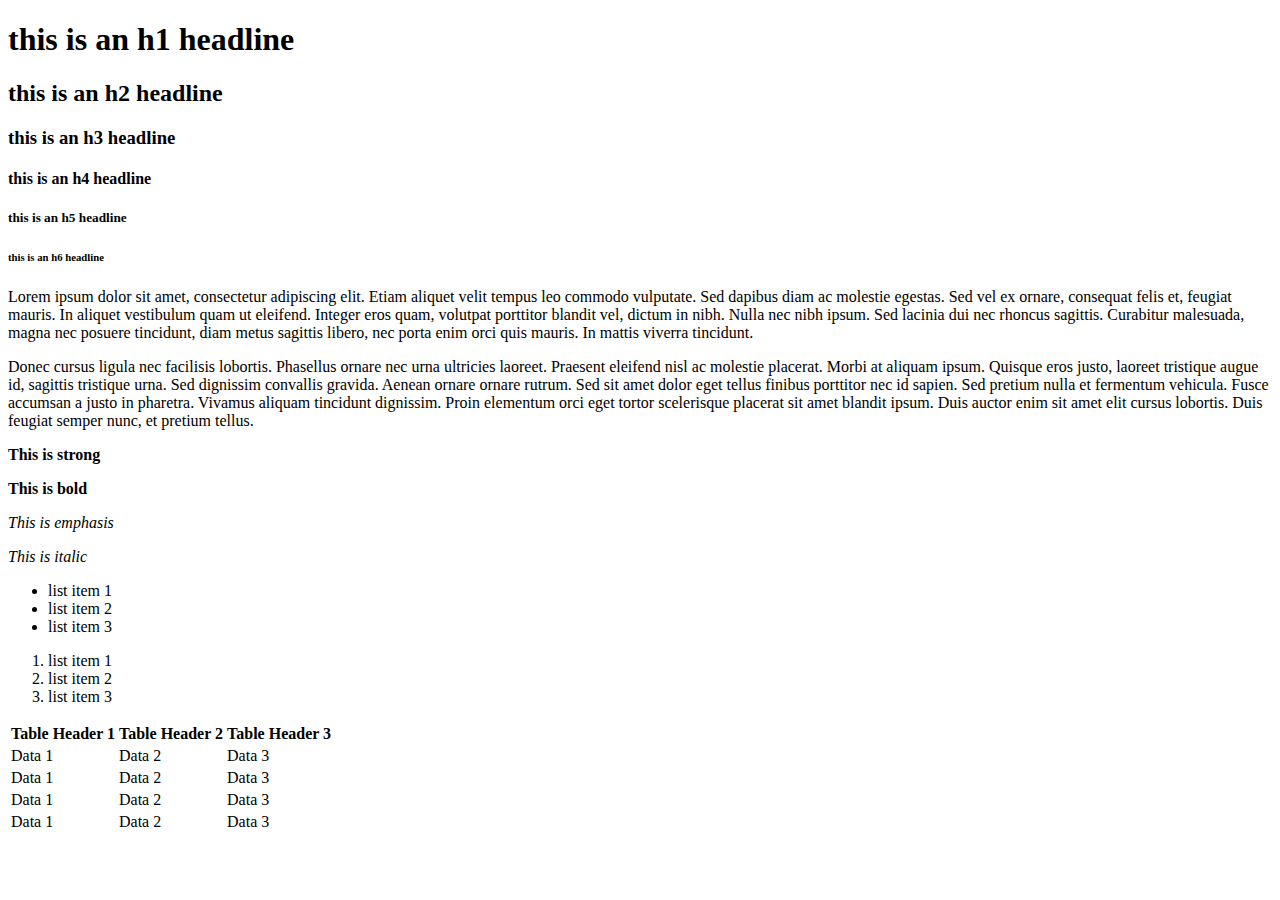
==== index.html @ d664de43 "Initial commit" ====
<!doctype html>
<html>
<head>
<meta charset="UTF-8">
<title>sg-lesson-1</title>
</head>

<body>
<h1>this is an h1 headline</h1>	
<h2>this is an h2 headline</h2>	
<h3>this is an h3 headline</h3>	
<h4>this is an h4 headline</h4>	
<h5>this is an h5 headline</h5>	
<h6>this is an h6 headline</h6>	
	
<p>Lorem ipsum dolor sit amet, consectetur adipiscing elit. Etiam aliquet velit tempus leo commodo vulputate. Sed dapibus diam ac molestie egestas. Sed vel ex ornare, consequat felis et, feugiat mauris. In aliquet vestibulum quam ut eleifend. Integer eros quam, volutpat porttitor blandit vel, dictum in nibh. Nulla nec nibh ipsum. Sed lacinia dui nec rhoncus sagittis. Curabitur malesuada, magna nec posuere tincidunt, diam metus sagittis libero, nec porta enim orci quis mauris. In mattis viverra tincidunt.</p>

<p>Donec cursus ligula nec facilisis lobortis. Phasellus ornare nec urna ultricies laoreet. Praesent eleifend nisl ac molestie placerat. Morbi at aliquam ipsum. Quisque eros justo, laoreet tristique augue id, sagittis tristique urna. Sed dignissim convallis gravida. Aenean ornare ornare rutrum. Sed sit amet dolor eget tellus finibus porttitor nec id sapien. Sed pretium nulla et fermentum vehicula. Fusce accumsan a justo in pharetra. Vivamus aliquam tincidunt dignissim. Proin elementum orci eget tortor scelerisque placerat sit amet blandit ipsum. Duis auctor enim sit amet elit cursus lobortis. Duis feugiat semper nunc, et pretium tellus.</p>	
	
<p><strong>This is strong</strong></p>
<b>This is bold</b>
	
<p><em>This is emphasis</em></p>	
<i>This is italic</i>
	
<ul>
	<li>list item 1</li>
	<li>list item 2</li>
	<li>list item 3</li>
</ul>	
	
<ol>
	<li>list item 1</li>
	<li>list item 2</li>
	<li>list item 3</li>
</ol>		
	
	
<table>
	<tbody>
<tr>
<th>Table Header 1</th>
<th>Table Header 2</th>	
<th>Table Header 3</th>
</tr>
		<tr>
			<td>Data 1</td>
		    <td>Data 2</td>
		 	<td>Data 3</td>
		
		
		</tr>
		<tr>
			<td>Data 1</td>
		    <td>Data 2</td>
		 	<td>Data 3</td>
		
		
		</tr>
		<tr>
			<td>Data 1</td>
		    <td>Data 2</td>
		 	<td>Data 3</td>
		
		
		</tr>
		<tr>
			<td>Data 1</td>
		    <td>Data 2</td>
		 	<td>Data 3</td>
		
		
		</tr>
		
		
		
		
		
		
		
		
		
		
		
	</tbody>
</table>	
	
	
	
</body>
</html>
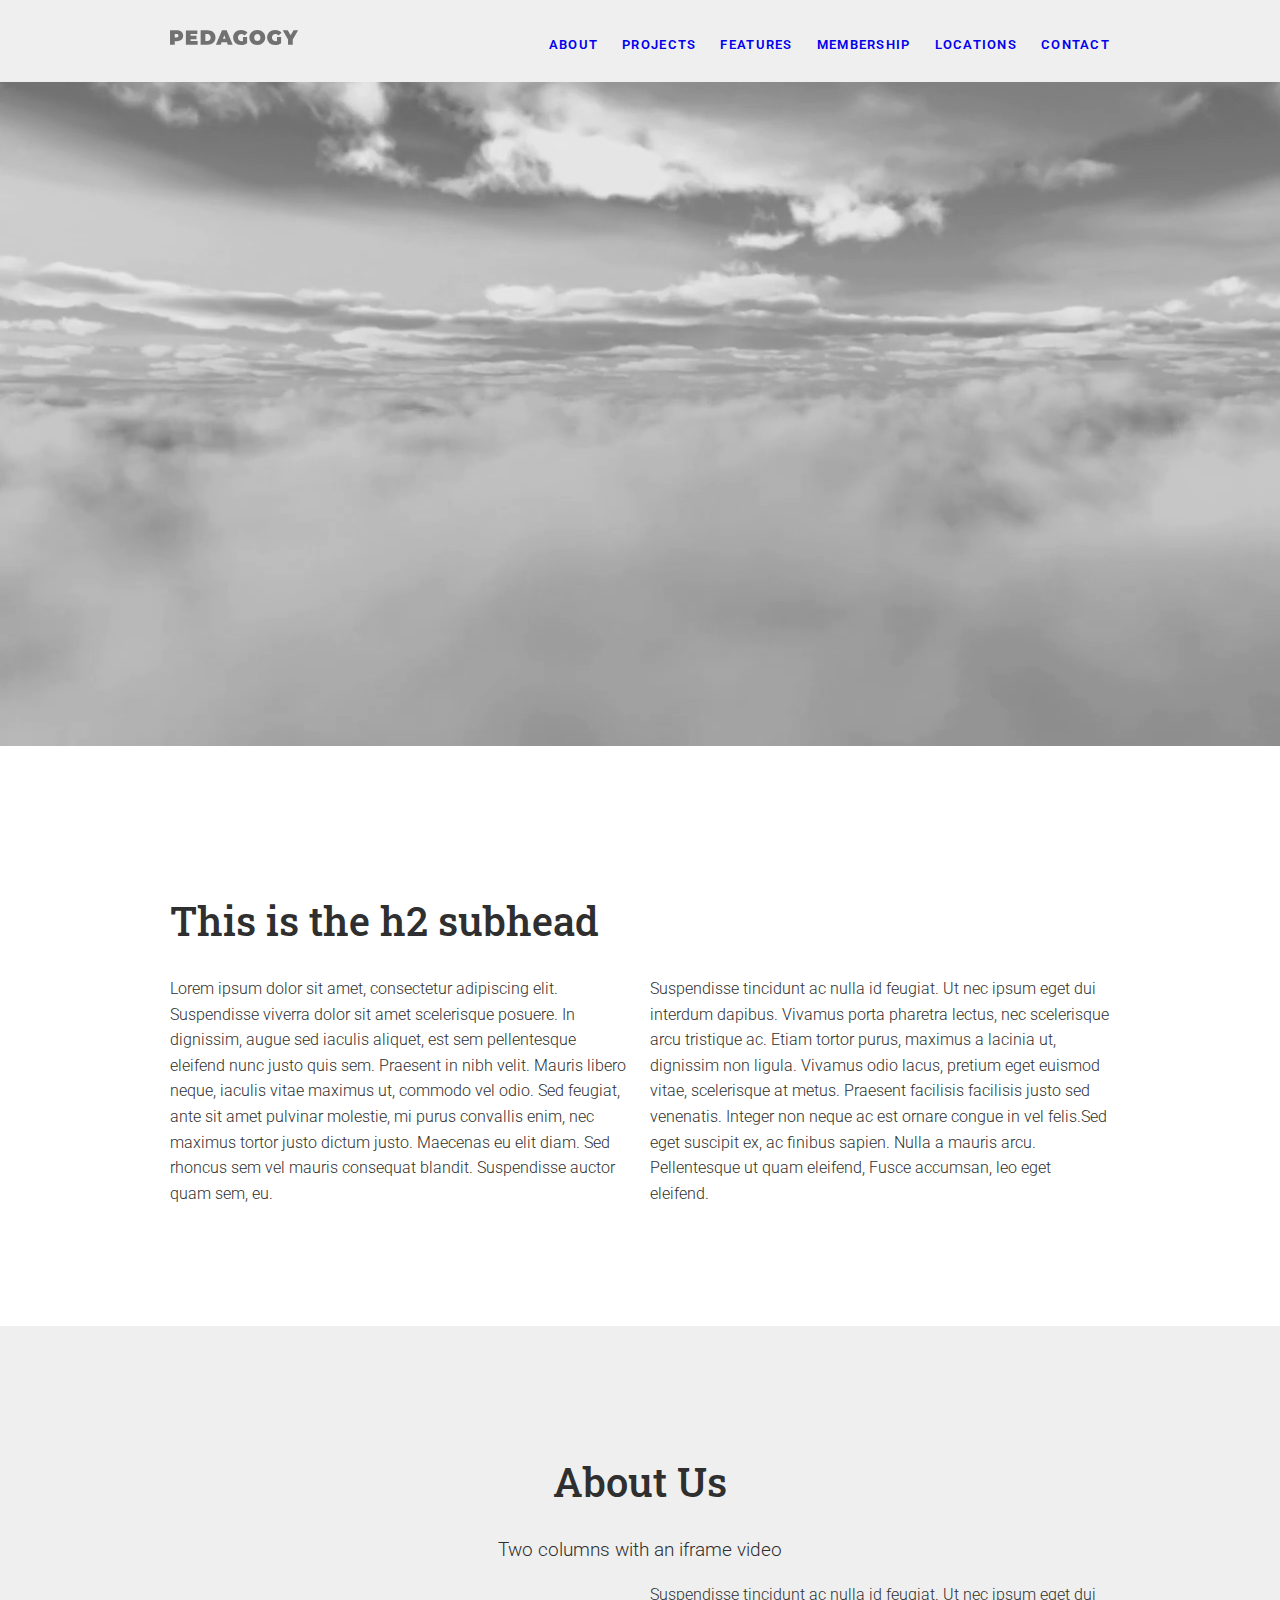
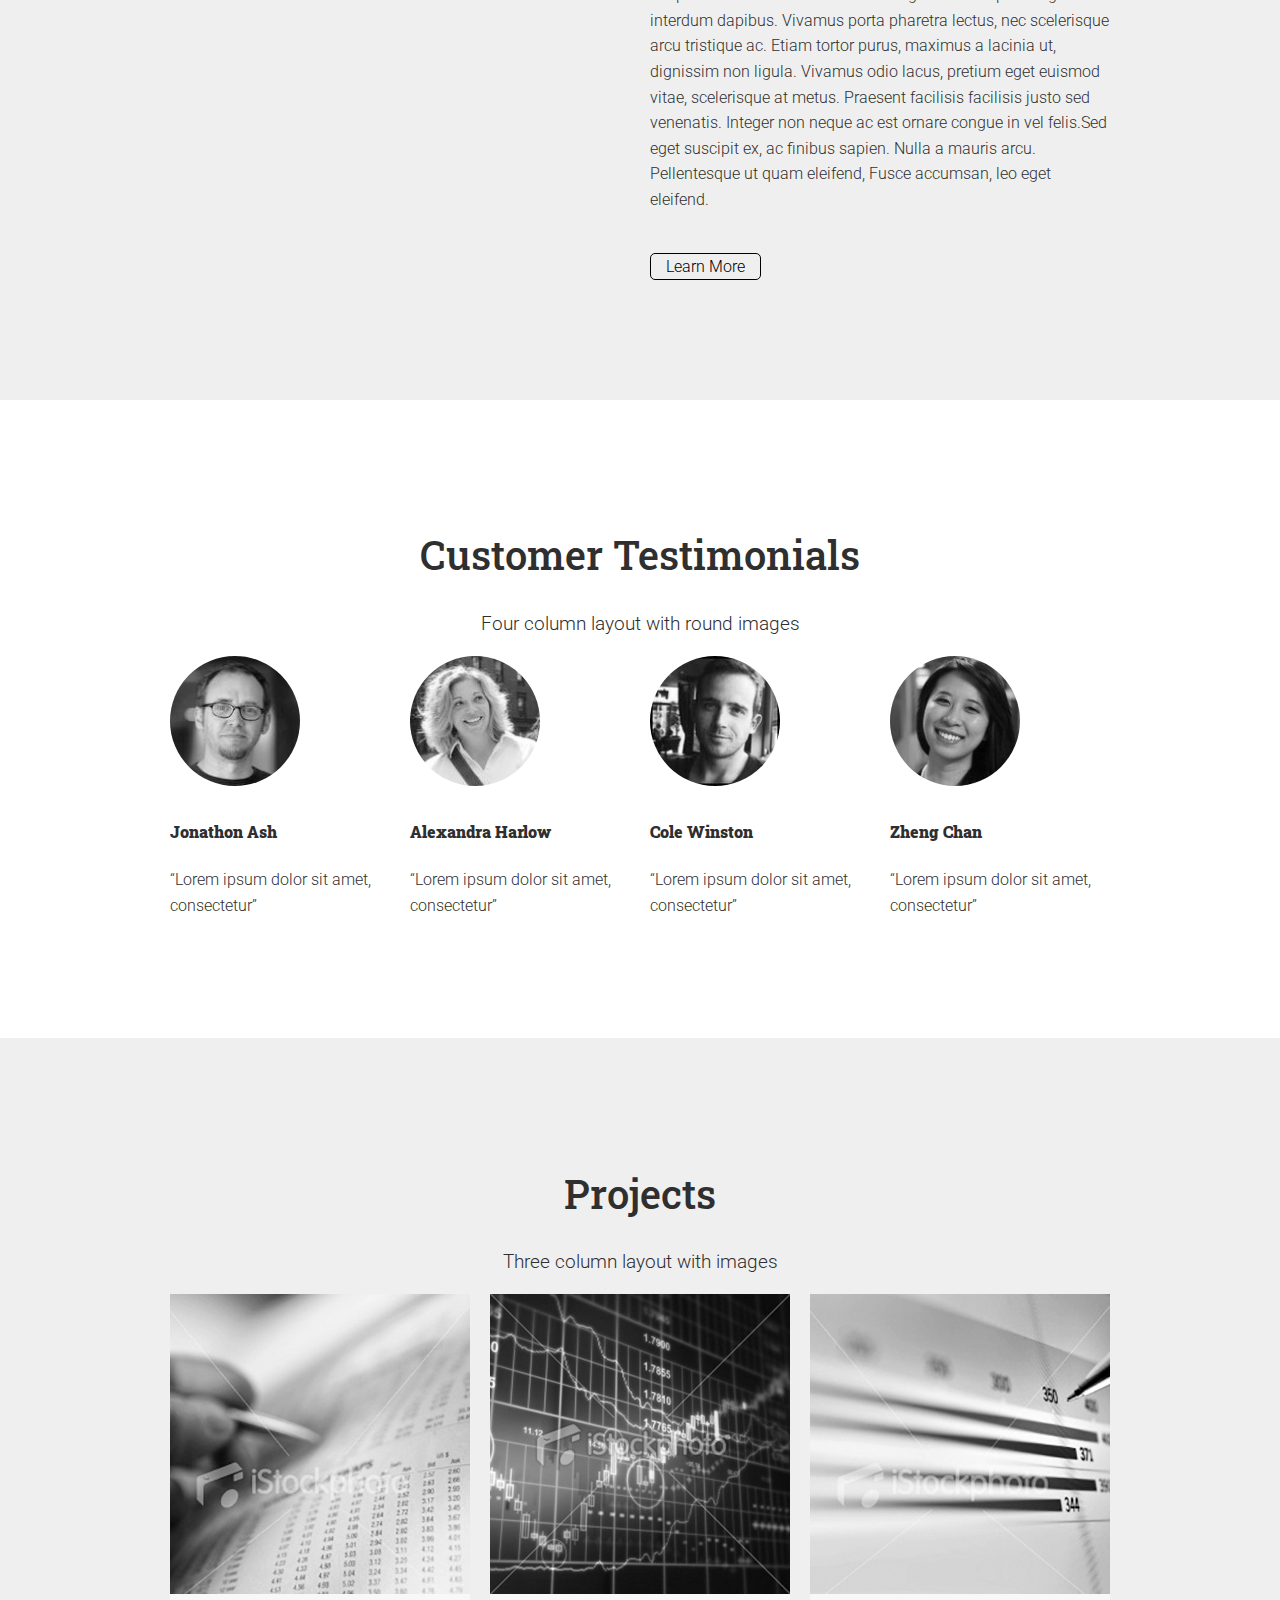
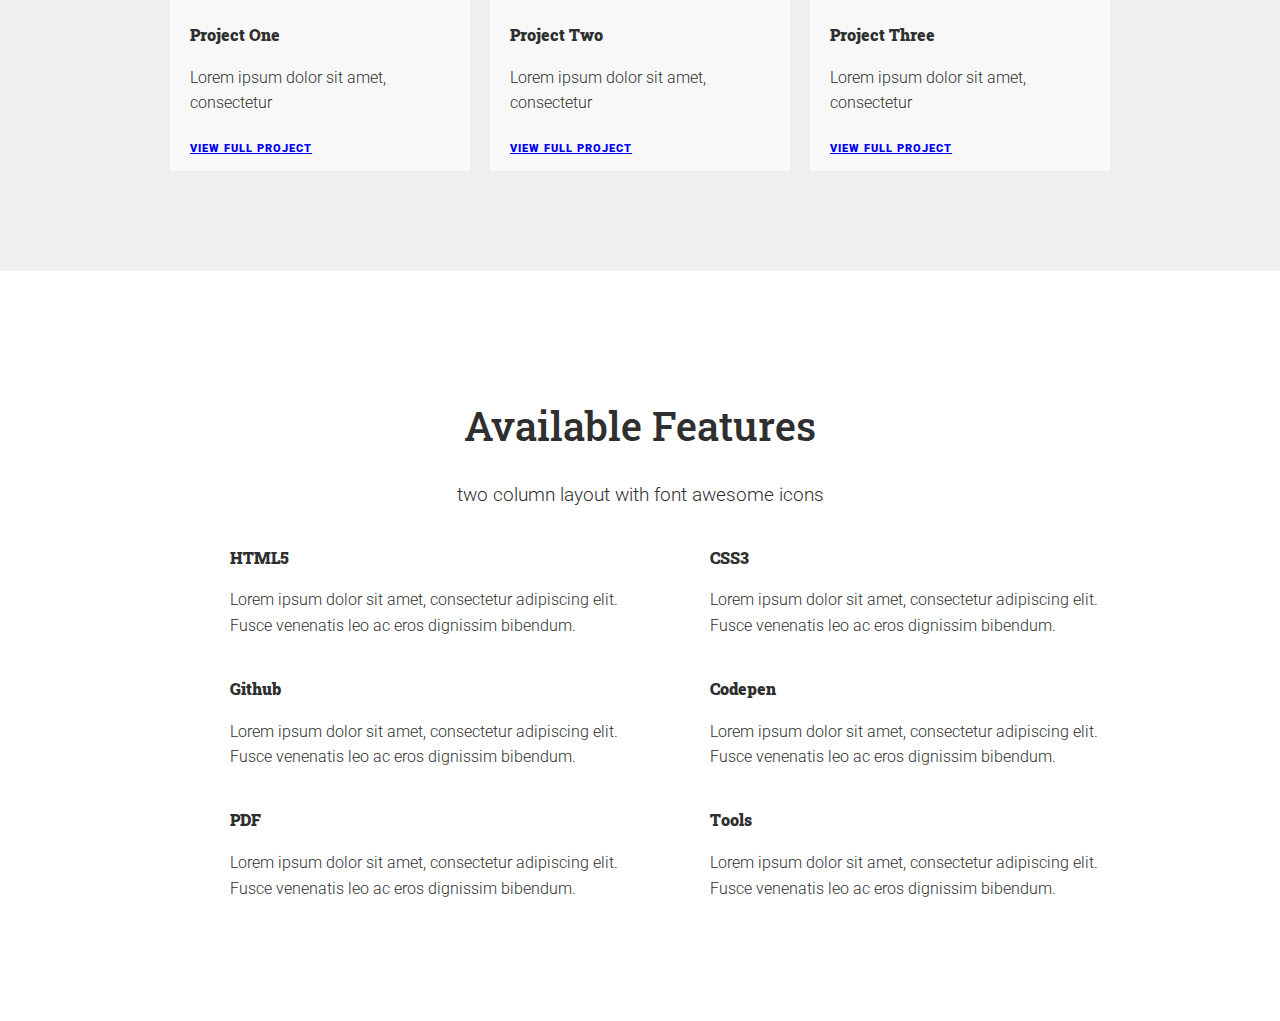
==== commit b0a49d3e: "updated files" ====
--- a/index.html
+++ b/index.html
@@ -1,89 +1,205 @@
-<!doctype html>
+z<!doctype html>
 <html>
 <head>
+<!-- basic page needs -->	
+<meta charset="UTF-8"/>
+	
 <meta charset="UTF-8">
-<title>sg-lesson-1</title>
-</head>
-
+<title>pedagogy 19</title>
+<meta name="descrition" content="pedagogy: a framework for">
+<meta name="author" content="sam gwalthney">
+<meta name="viewport" content="width=device-width, initial-scale=1">
+	
+<!-- web fonts -->
+<link href="https://fonts.googleapis.com/css?family=Roboto+Slab:400,700|Roboto:400,400i,700,700i,900,900i" rel="stylesheet">	
+<link rel="stylesheet" href="https://use.fontawesome.com/releases/v5.6.3/css/all.css" integrity="sha384-UHRtZLI+pbxtHCWp1t77Bi1L4ZtiqrqD80Kn4Z8NTSRyMA2Fd33n5dQ8lWUE00s/" crossorigin="anonymous">
+	
+
+	<style type="text/css"></style>
+
+	
+<!--external stylesheet -->
+<link href="css/normalize.css" rel="stylesheet" type="text/css" />
+	<link href="css/base.css" rel="stylesheet" type="text/css" />
+		<link href="css/style.css" rel="stylesheet" type="text/css" />
+
+<!-- internal stylesheets -->
+	
+<style>
+</style>
+	</head>
 <body>
-<h1>this is an h1 headline</h1>	
-<h2>this is an h2 headline</h2>	
-<h3>this is an h3 headline</h3>	
-<h4>this is an h4 headline</h4>	
-<h5>this is an h5 headline</h5>	
-<h6>this is an h6 headline</h6>	
-	
-<p>Lorem ipsum dolor sit amet, consectetur adipiscing elit. Etiam aliquet velit tempus leo commodo vulputate. Sed dapibus diam ac molestie egestas. Sed vel ex ornare, consequat felis et, feugiat mauris. In aliquet vestibulum quam ut eleifend. Integer eros quam, volutpat porttitor blandit vel, dictum in nibh. Nulla nec nibh ipsum. Sed lacinia dui nec rhoncus sagittis. Curabitur malesuada, magna nec posuere tincidunt, diam metus sagittis libero, nec porta enim orci quis mauris. In mattis viverra tincidunt.</p>
-
-<p>Donec cursus ligula nec facilisis lobortis. Phasellus ornare nec urna ultricies laoreet. Praesent eleifend nisl ac molestie placerat. Morbi at aliquam ipsum. Quisque eros justo, laoreet tristique augue id, sagittis tristique urna. Sed dignissim convallis gravida. Aenean ornare ornare rutrum. Sed sit amet dolor eget tellus finibus porttitor nec id sapien. Sed pretium nulla et fermentum vehicula. Fusce accumsan a justo in pharetra. Vivamus aliquam tincidunt dignissim. Proin elementum orci eget tortor scelerisque placerat sit amet blandit ipsum. Duis auctor enim sit amet elit cursus lobortis. Duis feugiat semper nunc, et pretium tellus.</p>	
-	
-<p><strong>This is strong</strong></p>
-<b>This is bold</b>
-	
-<p><em>This is emphasis</em></p>	
-<i>This is italic</i>
-	
-<ul>
-	<li>list item 1</li>
-	<li>list item 2</li>
-	<li>list item 3</li>
-</ul>	
-	
-<ol>
-	<li>list item 1</li>
-	<li>list item 2</li>
-	<li>list item 3</li>
-</ol>		
-	
-	
-<table>
-	<tbody>
-<tr>
-<th>Table Header 1</th>
-<th>Table Header 2</th>	
-<th>Table Header 3</th>
-</tr>
-		<tr>
-			<td>Data 1</td>
-		    <td>Data 2</td>
-		 	<td>Data 3</td>
-		
-		
-		</tr>
-		<tr>
-			<td>Data 1</td>
-		    <td>Data 2</td>
-		 	<td>Data 3</td>
-		
-		
-		</tr>
-		<tr>
-			<td>Data 1</td>
-		    <td>Data 2</td>
-		 	<td>Data 3</td>
-		
-		
-		</tr>
-		<tr>
-			<td>Data 1</td>
-		    <td>Data 2</td>
-		 	<td>Data 3</td>
-		
-		
-		</tr>
-		
-		
-		
-		
-		
-		
-		
-		
-		
-		
-		
-	</tbody>
-</table>	
+
+<header>
+<div class="container">
+	<div class="logo"></div><!-- end logo-->
+	<nav>
+		<ul class="navigation">
+		<li><a href="about.html">About</a></li>
+		<li><a href="projects.html">Projects</a></li>
+		<li><a href="features.html">Features</a></li>
+		<li><a href="membership.html">Membership</a></li>
+		<li><a href="locations.html">Locations</a></li>
+		<li><a href="contact.html">Contact</a></li>
+		</ul>
+	</nav>	
+</div><!-- end container -->
+	
+</header>
+	
+<section class="hero">
+	<div class="hero-video">
+	<video muted autoplay loop poster="images/cloud_poster.jpg">
+		<source src="images/video-01-bw.mp4"> Your browser does not support this video type
+		</video>
+	</div><!--end hero-video --> 
+</section>	
+	
+<!-- Introduction -->
+<section class="introduction">
+	<div class="container">
+		<h2 class="section head">This is the h2 subhead</h2>
+			<div class="columns_2"><p>Lorem ipsum dolor sit amet, consectetur adipiscing elit. Suspendisse viverra dolor sit amet scelerisque posuere. In dignissim, augue sed iaculis aliquet, est sem pellentesque  eleifend nunc justo quis sem. Praesent in nibh velit. Mauris libero neque, iaculis vitae maximus ut, commodo vel odio. Sed feugiat, ante sit amet pulvinar molestie, mi purus convallis enim, nec maximus tortor justo dictum justo. Maecenas eu elit diam. Sed rhoncus sem vel mauris consequat blandit. Suspendisse auctor quam sem, eu.</p></div>
+			<div class="columns_2"><p>Suspendisse tincidunt ac nulla id feugiat. Ut nec ipsum eget dui interdum dapibus. Vivamus porta pharetra lectus, nec scelerisque arcu tristique ac. Etiam tortor purus, maximus a lacinia ut, dignissim non ligula. Vivamus odio lacus, pretium eget euismod vitae, scelerisque at metus. Praesent facilisis facilisis justo sed venenatis. Integer non neque ac est ornare congue in vel felis.Sed eget suscipit ex, ac finibus sapien. Nulla a mauris arcu. Pellentesque ut quam eleifend, Fusce accumsan, leo eget eleifend.</p></div>
+
+	</div>
+</section>
+	<section class="about">
+	<div class="container">
+		<div class="row">
+			<h2 class="section-head">About Us</h2>
+			<p class="section-copy">Two columns with an iframe video</p>
+			<div class="columns_2"><iframe width="460" height="259" src="https://www.youtube.com/embed/Ql9JPzQBm2c" frameborder="0" allow="accelerometer; autoplay; encrypted-media; gyroscope; picture-in-picture" allowfullscreen></iframe></div>
+			<div class="columns_2"><p>Suspendisse tincidunt ac nulla id feugiat. Ut nec ipsum eget dui interdum dapibus. Vivamus porta pharetra lectus, nec scelerisque arcu tristique ac. Etiam tortor purus, maximus a lacinia ut, dignissim non ligula. Vivamus odio lacus, pretium eget euismod vitae, scelerisque at metus. Praesent facilisis facilisis justo sed venenatis. Integer non neque ac est ornare congue in vel felis.Sed eget suscipit ex, ac finibus sapien. Nulla a mauris arcu. Pellentesque ut quam eleifend, Fusce accumsan, leo eget eleifend.</p>
+			<a href="http://adobe.com" class="drk-otl-btn">Learn More</a>
+			
+			</div>	
+		</div><!--end row-->
+		</div><!-- end container-->
+	</section>
+	
+	<section class="testimonials">
+	<div class="container">
+	<h2 class="section-head">Customer Testimonials</h2>	
+	<p class="section-copy">Four column layout with round images </p>
+		<div class="row">
+			<div class="columns_4">
+				<img src="images/jon.jpg" alt="jonathon ash">
+				<h5>Jonathon Ash</h5>
+				<p>&#8220;Lorem ipsum dolor sit amet, consectetur&#8221;</p>
+			</div><!--end columns_4-->
+			
+<div class="columns_4">
+				<img src="images/alex.jpg" alt="jonathon ash">
+				<h5>Alexandra Harlow</h5>
+				<p>&#8220;Lorem ipsum dolor sit amet, consectetur&#8221;</p>
+			</div><!--end columns_4-->
+			
+<div class="columns_4">
+				<img src="images/cole.jpg" alt="jonathon ash">
+				<h5>Cole Winston</h5>
+				<p>&#8220;Lorem ipsum dolor sit amet, consectetur&#8221;</p>
+			</div><!--end columns_4-->
+			
+<div class="columns_4">
+				<img src="images/zheng.jpg" alt="jonathon ash">
+				<h5>Zheng Chan</h5>
+				<p>&#8220;Lorem ipsum dolor sit amet, consectetur&#8221;</p>
+			</div><!--end columns_4-->	
+		</div> <!--end row-->
+	</div> <!--end container-->
+	</section>
+	
+<!--Projects-->
+	<section class="projects">
+	<div class="container">
+		<h2 class="section-head">Projects</h2>
+		<p class="section-copy">Three column layout with images</p>
+		<div class="row">
+			<div class="columns_3 project-box">
+			<img src="images/finance-series.jpg" alt="Finance Series">
+		<div class="project-text">
+		<h4 class="project-subhead">Project One</h4>
+			<p class="project-caption">Lorem ipsum dolor sit amet, consectetur</p>
+			<a class="project-link" href="#">View full project</a>															
+	</div> <!-- end project text-->													
+	</div><!--end columns_3 project-box-->
+				<div class="columns_3 project-box">
+			<img src="images/financial-diagram.jpg" alt="Finance Series">
+		<div class="project-text">
+		<h4 class="project-subhead">Project Two</h4>
+			<p class="project-caption">Lorem ipsum dolor sit amet, consectetur</p>
+			<a class="project-link" href="#">View full project</a>														
+	</div> <!-- end project text-->													
+	</div><!--end columns_3 project-box-->
+					<div class="columns_3 project-box">
+			<img src="images/market-analyze.jpg" alt="Finance Series">
+		<div class="project-text">
+		<h4 class="project-subhead">Project Three</h4>
+			<p class="project-caption">Lorem ipsum dolor sit amet, consectetur</p>
+			<a class="project-link" href="#">View full project</a>															
+	</div> <!-- end project text-->													
+	</div><!--end columns_3 project-box-->
+		</div> <!--end row-->
+	</div><!--end container-->
+	</section>
+	
+	<!--Features-->
+	
+	<section class="features">
+	<div class="container">
+	<h2 class="section-head">Available Features</h2>
+	<p class="section-copy">two column layout with font awesome icons</p>
+	<div class="row">
+	<div class="columns_2">
+	<i class="fab fa-html5 align-left"></i>
+	<h4 class="features-subhead">HTML5</h4>
+	<p class="features-copy">Lorem ipsum dolor sit amet, consectetur adipiscing elit. Fusce venenatis leo ac eros dignissim bibendum.</p>	
+		
+	</div> <!--end columns_2-->
+		
+	<div class="columns_2">
+	<i class="fab fa-css3 align-left"></i>
+	<h4 class="features-subhead">CSS3</h4>
+	<p class="features-copy">Lorem ipsum dolor sit amet, consectetur adipiscing elit. Fusce venenatis leo ac eros dignissim bibendum.</p>	
+		
+	</div> <!--end columns_2-->
+		
+	</div> <!--end row-->
+	<div class="row">
+	<div class="columns_2">
+	<i class="fab fa-github align-left"></i>
+	<h4 class="features-subhead">Github</h4>
+	<p class="features-copy">Lorem ipsum dolor sit amet, consectetur adipiscing elit. Fusce venenatis leo ac eros dignissim bibendum.</p>	
+		
+	</div> <!--end columns_2-->
+		
+	<div class="columns_2">
+	<i class="fab fa-codepen align-left"></i>
+	<h4 class="features-subhead">Codepen</h4>
+	<p class="features-copy">Lorem ipsum dolor sit amet, consectetur adipiscing elit. Fusce venenatis leo ac eros dignissim bibendum.</p>	
+		
+	</div> <!--end columns_2-->
+		
+	</div> <!--end row-->
+		<div class="row">
+	<div class="columns_2">
+	<i class="fas fa-file-pdf align-left"></i>
+	<h4 class="features-subhead">PDF</h4>
+	<p class="features-copy">Lorem ipsum dolor sit amet, consectetur adipiscing elit. Fusce venenatis leo ac eros dignissim bibendum.</p>	
+		
+	</div> <!--end columns_2-->
+		
+	<div class="columns_2">
+	<i class="fas fa-wrench align-left"></i>
+	<h4 class="features-subhead">Tools</h4>
+	<p class="features-copy">Lorem ipsum dolor sit amet, consectetur adipiscing elit. Fusce venenatis leo ac eros dignissim bibendum.</p>	
+		
+	</div> <!--end columns_2-->
+	</div> <!--end row-->
+		
+	</div> <!--end container-->
+	</section>
 	
 	
 	
--- a/css/base.css
+++ b/css/base.css
@@ -0,0 +1,185 @@
+
+/* Basic Styles */
+body {
+	color: #2F2F2F;
+	font-family: 'Roboto' , serif;
+	font-style: normal; 
+	font-weight: 300;
+	text-align: left;
+	line-height: 1.6em;
+	font-size: 100%;
+	
+		}
+
+/*typography*/
+p{
+	font-size: 1em;
+	margin: 0 0 20px 0;	
+}
+h1 {
+	font-family: 'Roboto Slab', serif;
+	font-weight: 500;
+	font-size: 3.250em;
+	line-height: 1.1;
+}
+
+h2 {
+	font-family: 'Roboto Slab', serif;
+	font-weight: 500;
+	font-size: 2.500em;
+	line-height: 1.1;
+}
+
+h3 {
+	font-family: 'Roboto Slab', serif;
+	font-weight: 500;
+	font-size: 1.500em;
+	line-height: 1.1;
+}
+
+h4 {
+	font-family: 'Roboto Slab', serif; 
+	font-weight: 900;
+	font-size: 1em;
+	line-height: 1.1;
+}
+h5 {
+	font-family: 'Roboto Slab', serif; 
+	font-weight: 900;
+	font-size: 1em;
+	line-height: 1.1;
+}
+h6 {
+	font-family: 'Roboto Slab', serif; 
+	font-weight: 900;
+	font-size: 1em;
+	line-height: 1.1;
+}
+.large-text {
+	font-size: 1.4em;
+	line-height: 1.4;
+	}
+	
+.small-text{
+	font-size: 0.7em;
+	line-height: 1.2;
+	}
+
+
+/*Smple Grid - 12 columns 60/20*/
+/* 1 columns */
+.columns_1{
+	width: 940px;
+	float: left;
+	
+}
+
+/* 2 columns */
+.columns_2{
+	width: 460px;
+	float: left; 
+	margin-right: 20px;
+}
+.columns_2:last-of-type{
+	margin-right: 0;
+}
+
+/* 3 columns */
+.columns_3{
+	width: 300px;
+	float: left; 
+	margin-right: 20px;
+}
+.columns_3:last-of-type{
+	margin-right: 0;
+}
+
+/* 4 columns */
+.columns_4{
+	width: 220px;
+	float: left; 
+	margin-right: 20px;
+}
+.columns_4:last-of-type{
+	margin-right: 0;
+}
+
+/* 6 columns */
+.columns_6{
+	width: 140px;
+	float: left; 
+	margin-right: 20px;
+}
+.columns_6:last-of-type{
+	margin-right: 0;
+}
+
+/* 12 columns */
+.columns_12{
+	width: 60;
+	float: left; 
+	margin-right: 20px;
+}
+.columns_12:last-of-type{
+	margin-right: 0;
+}
+
+/* Buttons */ 
+
+.drk-otl-btn{
+	display: inline-block;
+	padding: 0 15px;
+	text-align: center; 
+	font-weight: 300;
+	border: 1px solid #000;
+	border-radius: 5px;
+	margin: 20px 0; 
+	cursor: pointer; 
+}
+
+.drk-otl-btn:link {
+	color: #000000;
+	text-decoration: none;	
+}
+.drk-otl-btn:hover {
+	color: #ff6969;
+	text-decoration: none;
+	border: 1px solid #ff6969;
+	
+}
+
+/*Misc HTML */
+.align-right {
+	float: right; 
+	margin: 0 0 0 10px;
+	padding: 0; 
+}
+
+.align-left {
+	float: left; 
+	margin: 0 10px 0 0;
+	padding: 0; 
+}
+
+.align-center {
+	display: block; 
+	margin: 0 auto;
+}
+
+
+
+.container {
+	width: 940px;
+	display: block;
+	margin: 0 auto;
+	overflow: hidden;
+	clear: both;
+	}
+img {
+	width: 100%;
+	}
+h1{
+	font-family: 'Roboto', sans-serif;
+	font-size: 48px;
+	}
+	
--- a/css/style.css
+++ b/css/style.css
@@ -0,0 +1,156 @@
+/* Header */
+
+header {
+	width: 100%; 
+	background-color: #efefef;
+	position: fixed; 
+	top: 0;
+	z-index: 1000;
+	padding: 15px 0 8px 0; 
+}
+.logo {
+	width: 200px; 
+	height: 20px; 
+	float: left; 
+	margin-top: 15px; 
+	background: url("../images/pedagogy.svg") no-repeat; 
+	
+}
+nav{
+	float: right; 
+}
+nav ul {
+	list-style-type: none; 
+	text-align: right; 
+}
+
+nav li{
+	display: inline-block; 
+	font-size: .8em;
+	font-weight: 600; 
+	text-transform: uppercase; 
+	letter-spacing: .1em; 
+	padding-left: 20px;
+	cursor: pointer; 
+}
+
+nav li a:link {
+	color: #091091c5a;	
+	text-decoration: none; 
+}
+
+nav li a:visited {
+	color: #091091c5a;	
+}
+
+nav li a:hover {
+	color: #ff6600;	
+}
+
+
+nav li a:active {
+	color: #ff6600;	
+}
+
+.section-head {
+	text-align: center; 	
+}
+
+.section-copy{
+	text-align: center; 
+	font-size: 1.2em;
+}
+
+/* introduction */
+
+.introduction {
+	width: 100%;
+	padding: 120px 0 100px 0;
+	background-color: #ffffff;
+}
+
+/*About Us */
+
+.about {
+	width: 100%;
+	padding: 100px 0 100px 0;
+	background-color: #efefef;
+}
+
+/*Customer Testimonials*/
+
+.testimonials {
+	width: 100%;
+	padding: 100px 0;
+	background-color: #ffffff;
+}
+
+.testimonials img{
+	width: 130px; 
+	margin-bottom: 10px;
+	border-radius: 50%;
+}
+
+/* Projects*/
+
+.projects{
+	width: 100%;
+	padding: 100px 0;
+	background-color: #efefef;
+}
+
+.project-box {
+	background-color: #f8f8f8;
+}
+
+.project-text{
+	text-align: left;
+	padding: 10px 20px;
+}
+
+.project-link{
+	font-size: .7em;
+	letter-spacing: .09em;
+	text-transform: uppercase;
+	font-weight: 900;
+}
+
+/* Features */
+
+.features {
+	width: 100%;
+	padding: 100px 0;
+	background-color: #ffffff;	
+}
+
+.features-subhead {
+	text-align: left;
+	margin-left: 60px;
+}
+
+.features-copy {
+	margin-bottom: 20px;
+	margin-left: 60px;
+	text-align: left; 
+}
+
+
+.fa-github,
+.fa-html5,
+.fa-wrench,
+.fa-file-pdf,
+.fa-codepen {
+	color: #696969;
+	font-size: 2.5em;
+	margin-bottom: 10px;
+	margin-top: 20px;
+		
+}
+.fa-css3{
+	color: #696969;
+	font-size: 2.3em;
+	margin-bottm: 10px;
+	margin-top: 20px;
+}
+
+
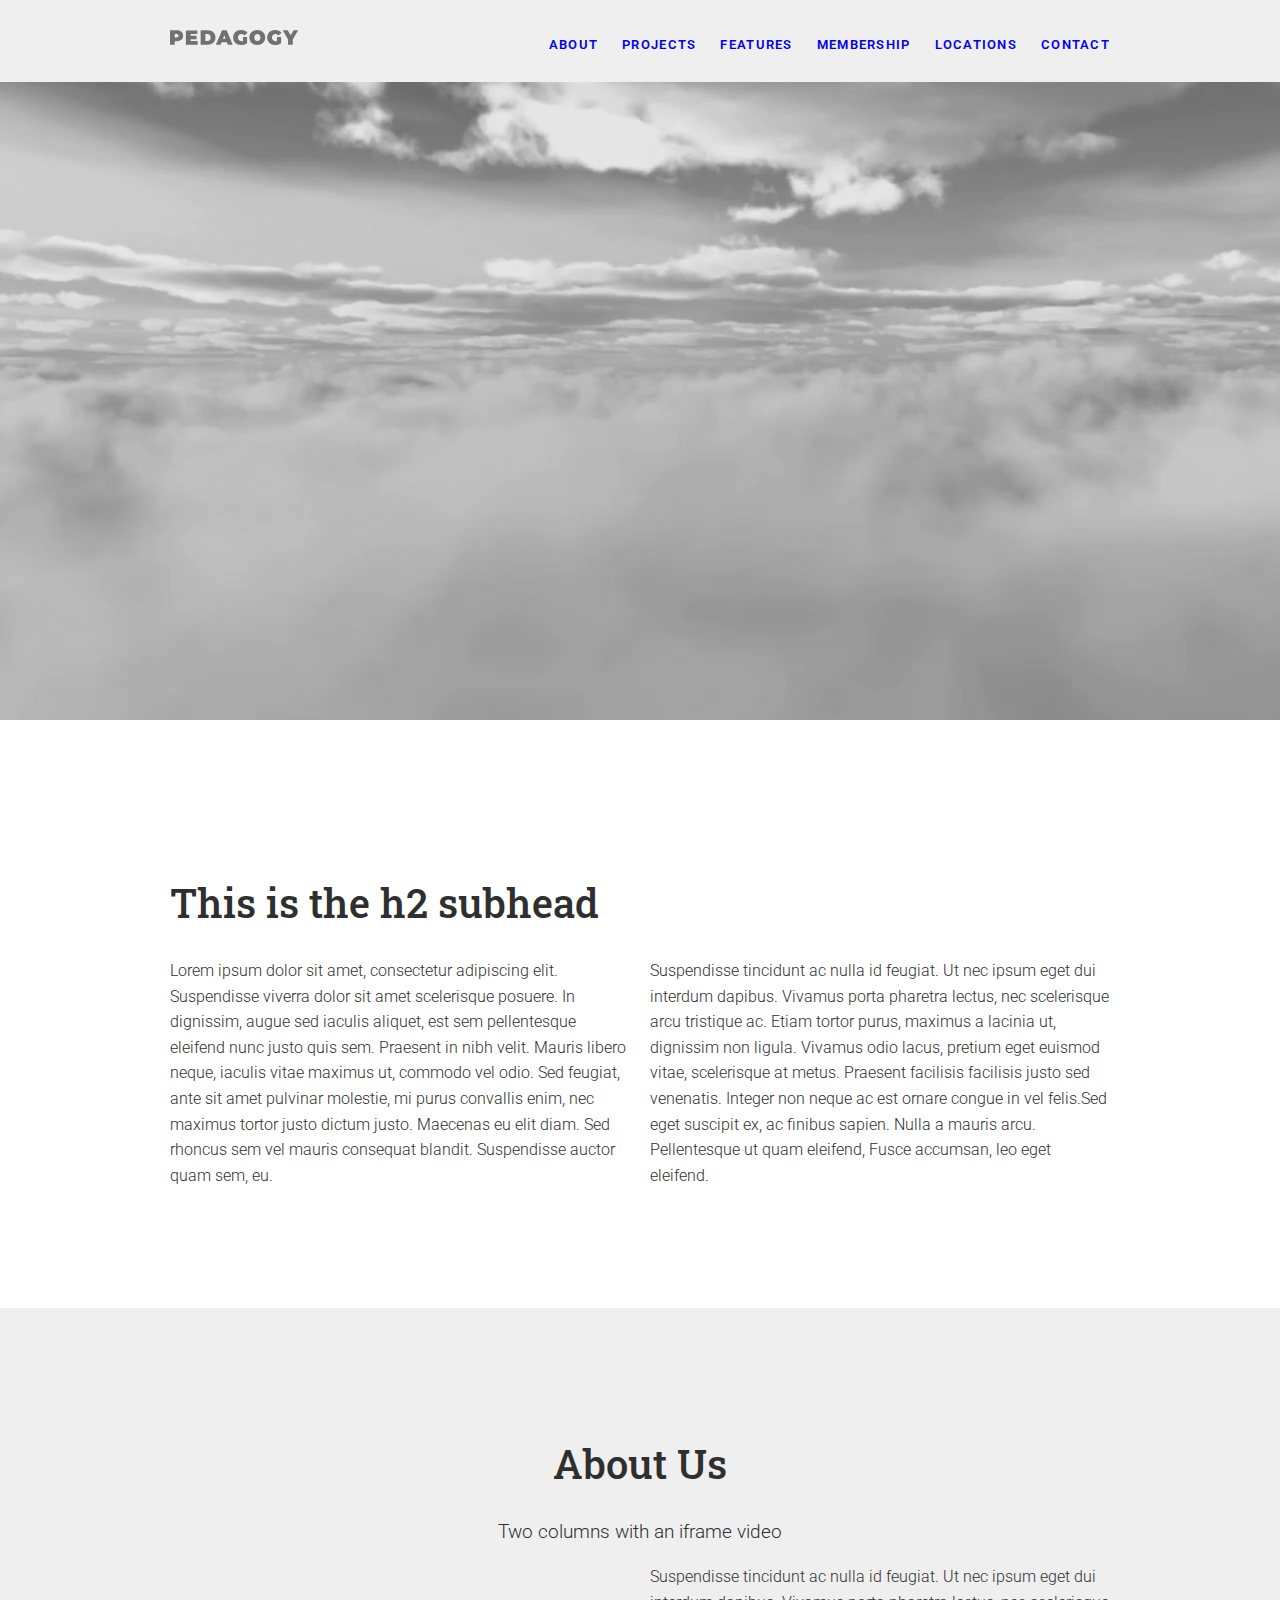
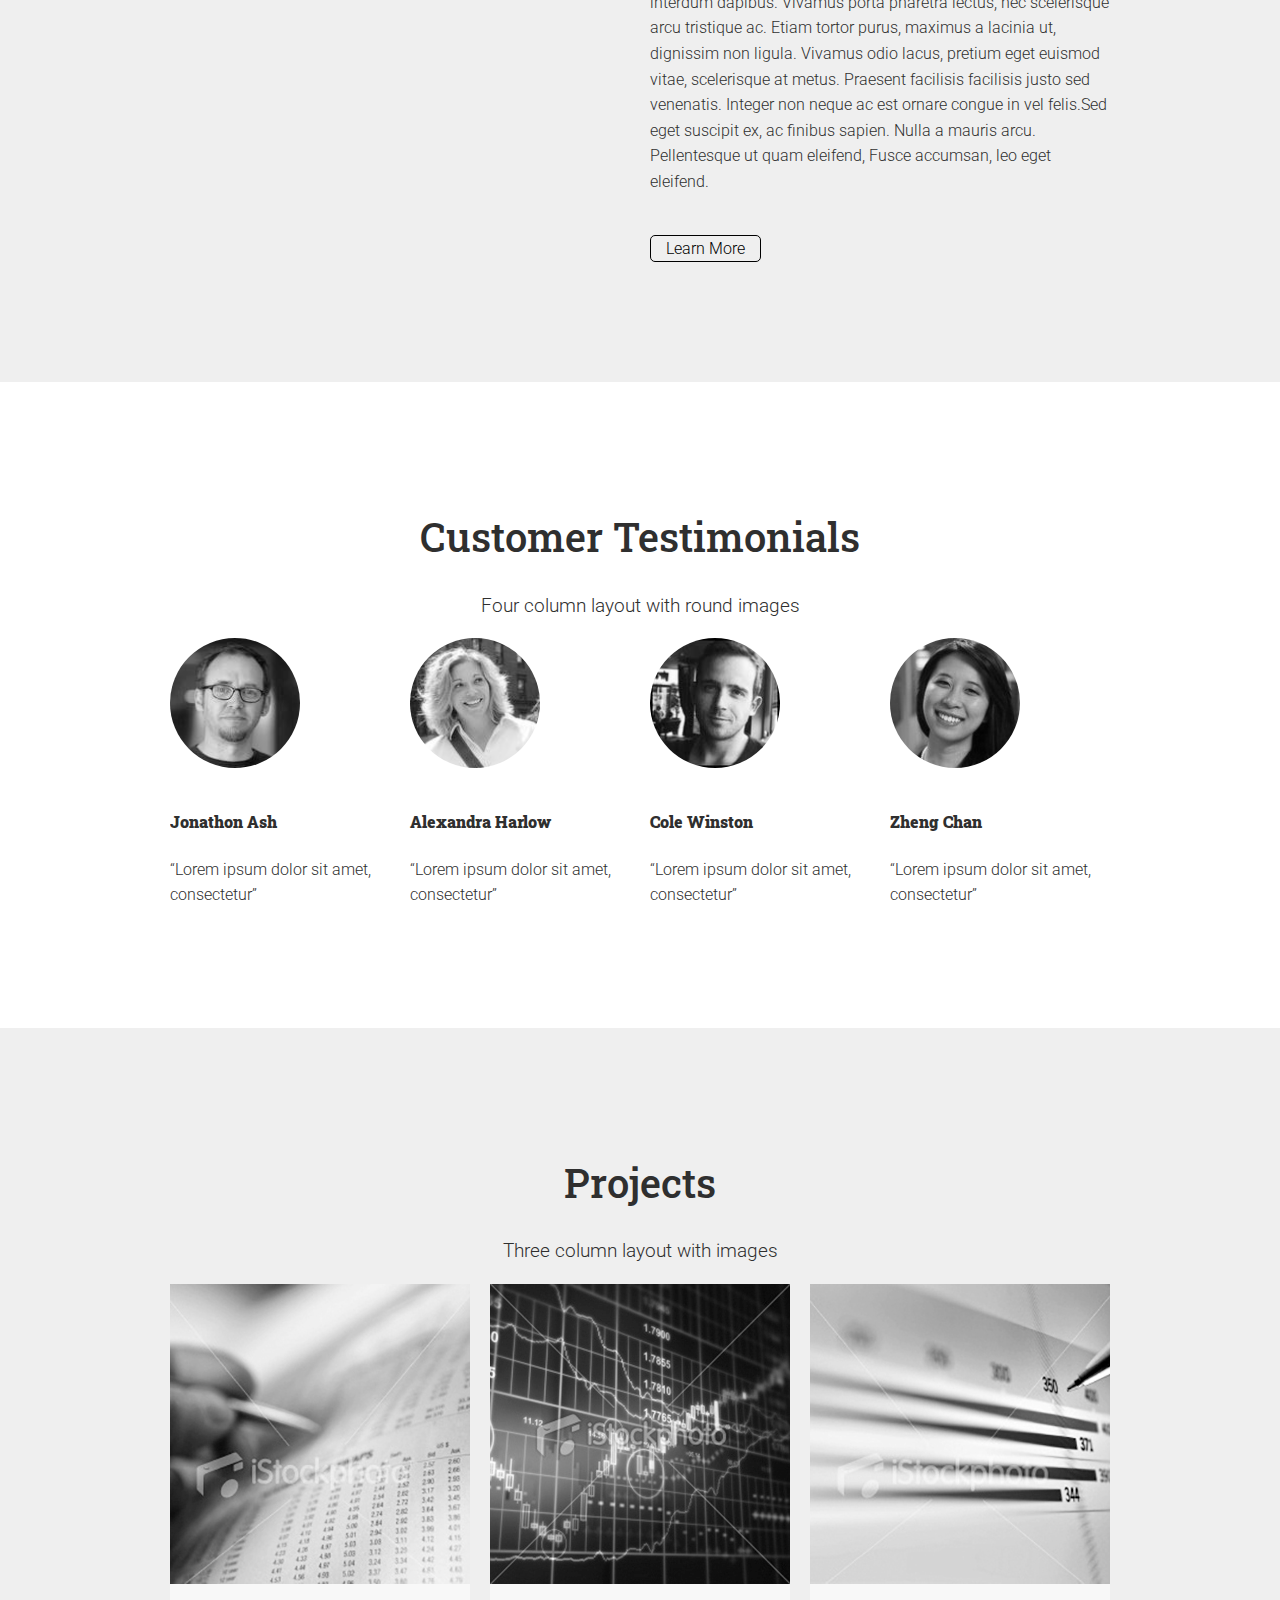
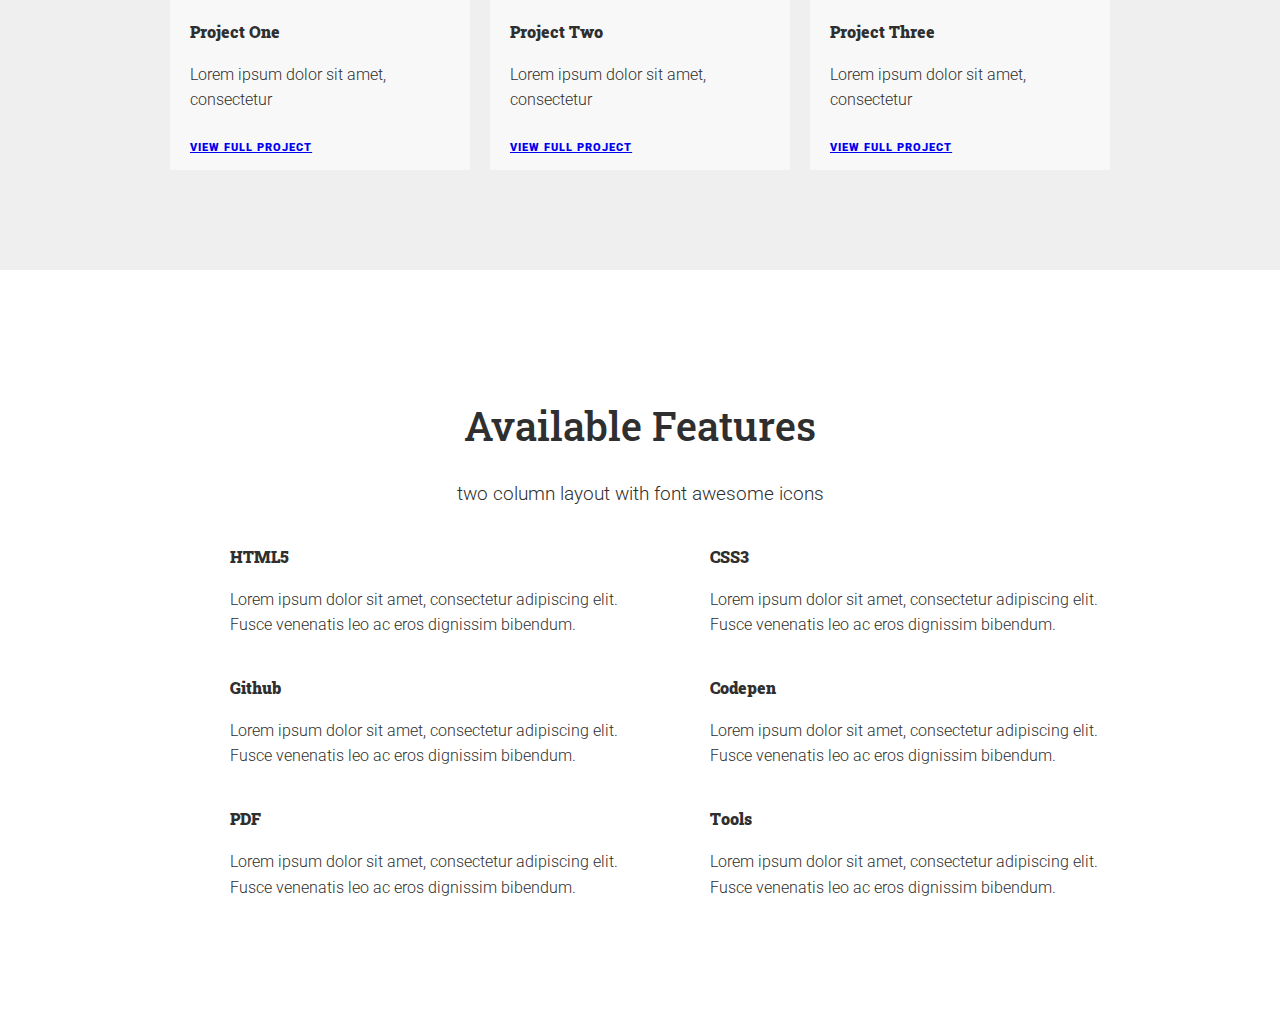
==== commit 9b41bcb2: "updated files" ====
--- a/index.html
+++ b/index.html
@@ -1,4 +1,4 @@
-z<!doctype html>
+<!doctype html>
 <html>
 <head>
 <!-- basic page needs -->	
--- a/css/base.css
+++ b/css/base.css
@@ -1,3 +1,13 @@
+/*------- [ Border Box ] -------*/
+/* apply a natural box layout model to all elements, but allowing components to change*/
+
+html{
+	box-sizing: border-box;
+}
+*, *:before, *:after {
+	box-sizing: inherit;
+}
+
 
 /* Basic Styles */
 body {
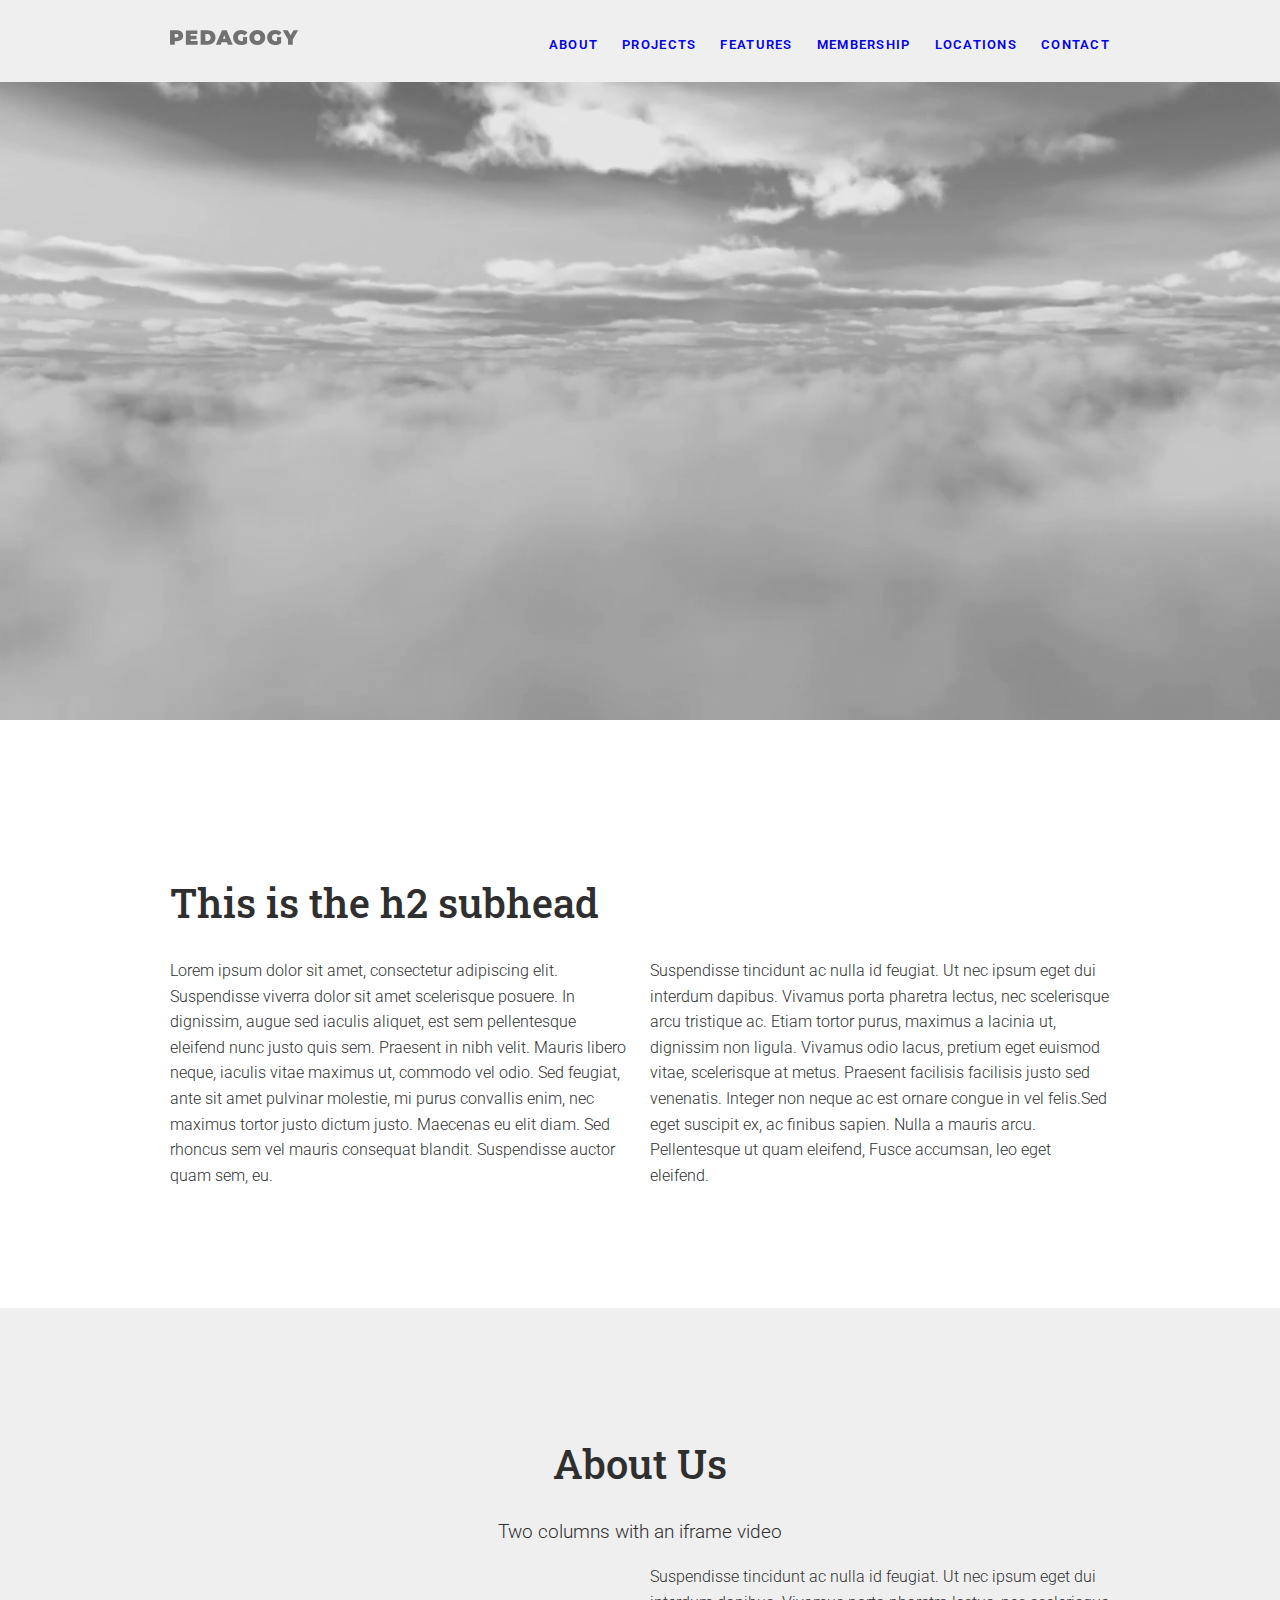
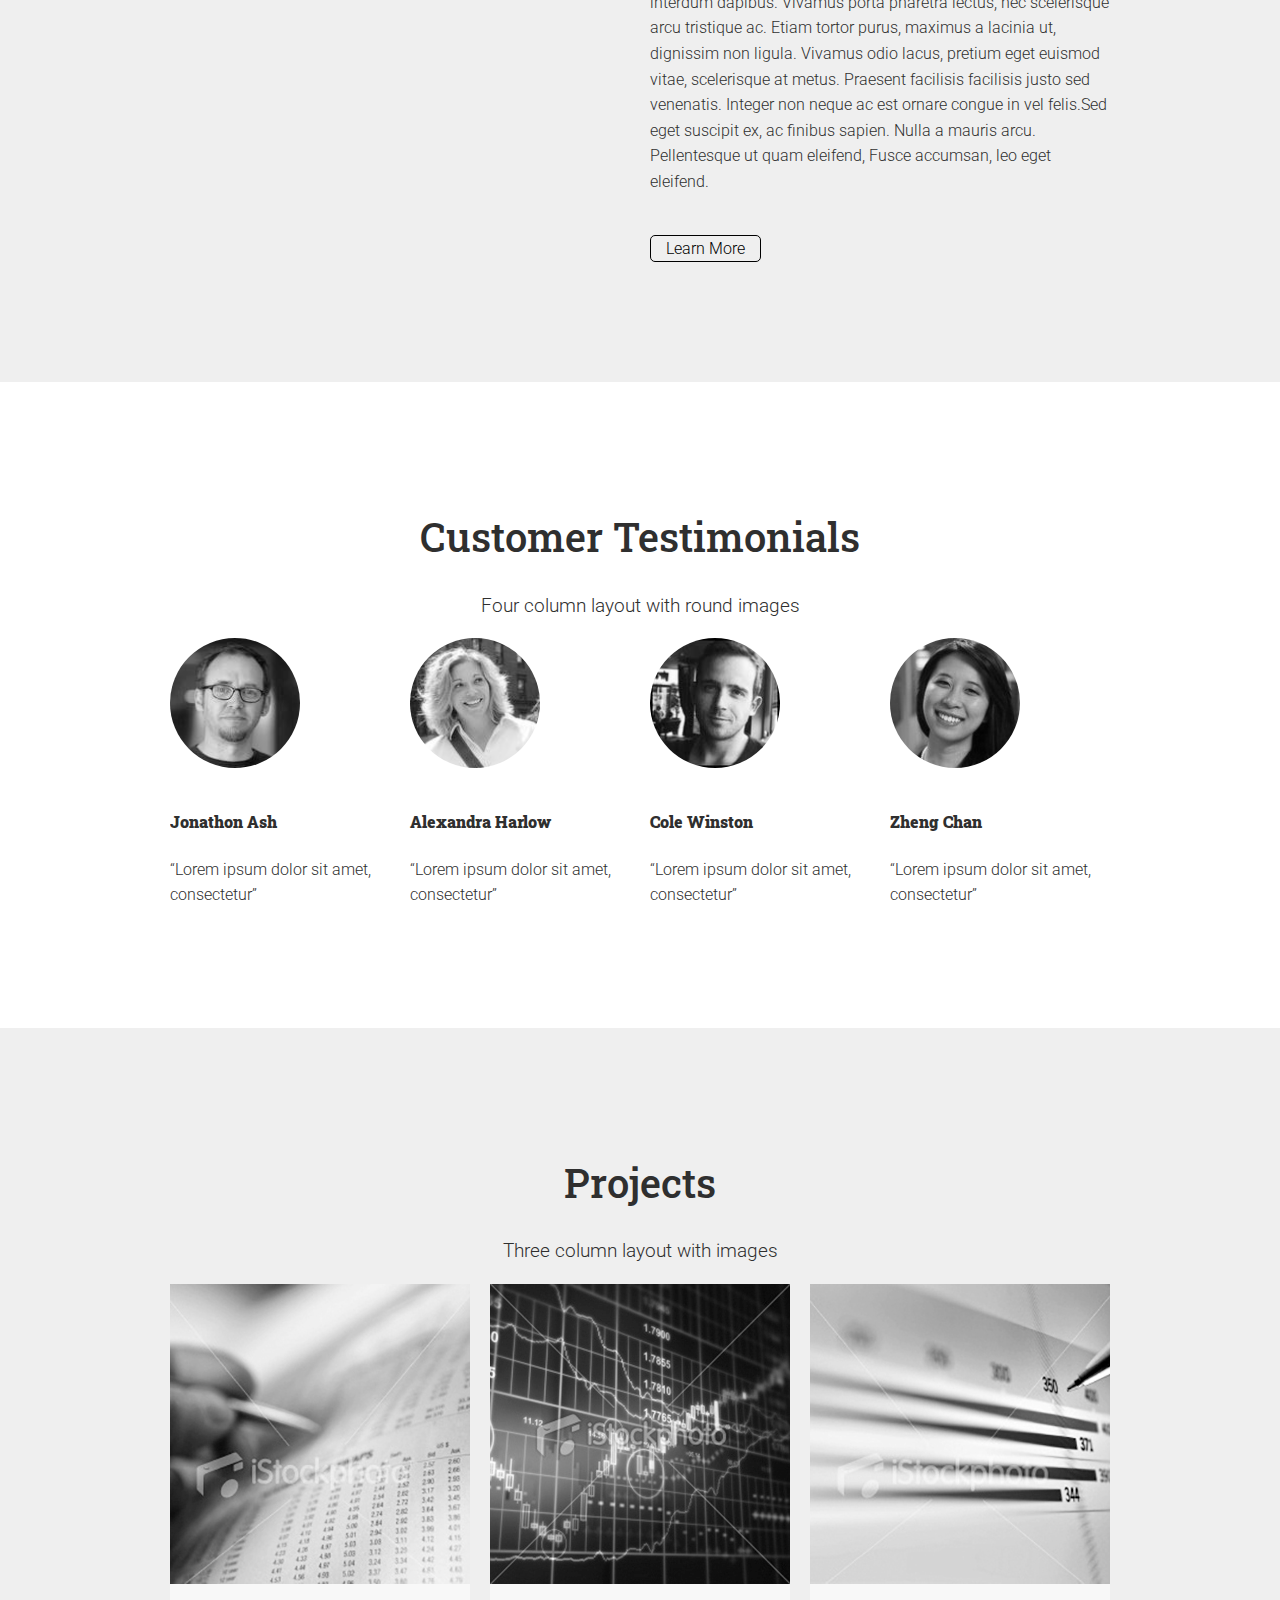
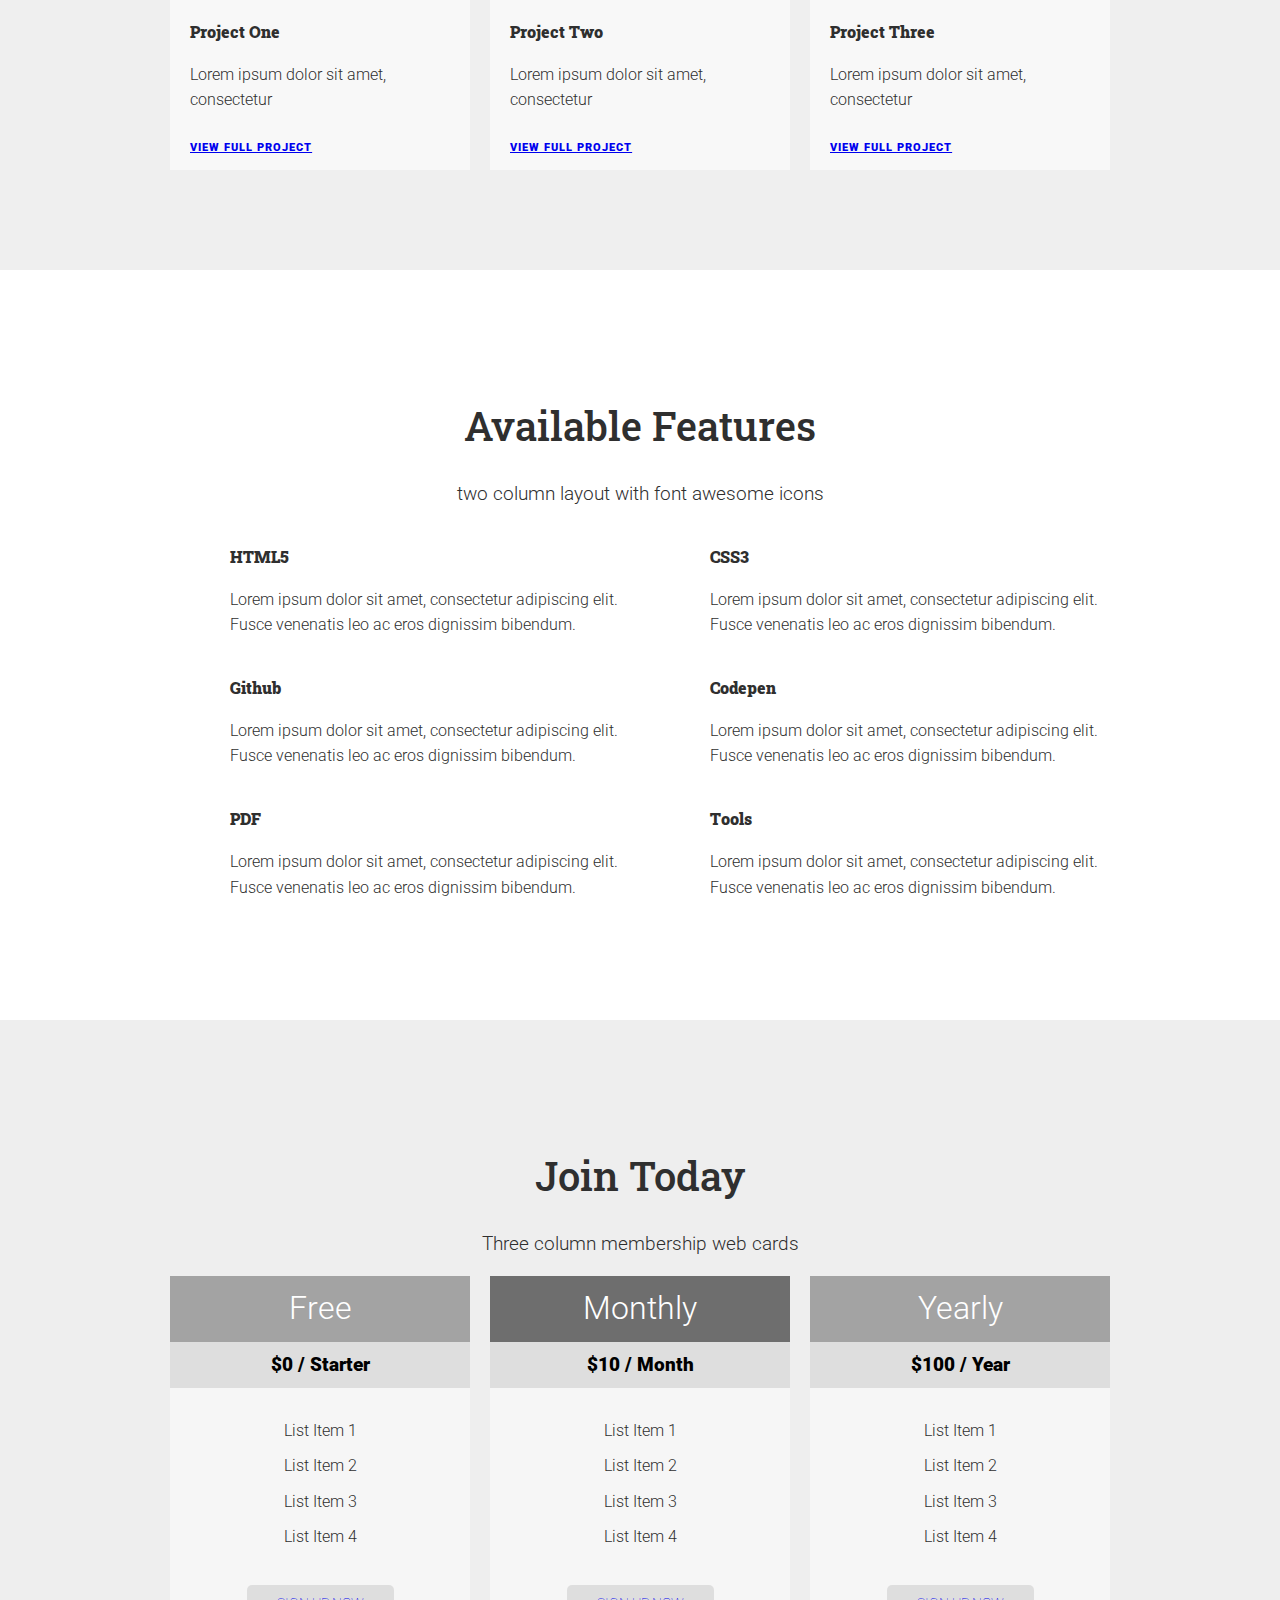
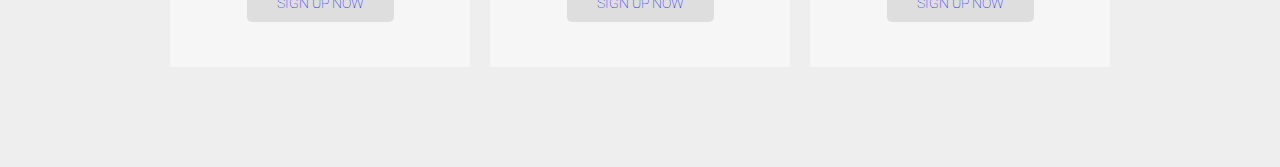
==== commit 06f857a6: "updated files" ====
--- a/index.html
+++ b/index.html
@@ -201,6 +201,65 @@
 	</div> <!--end container-->
 	</section>
 	
+	<section class="memberships">
+	<div class="container">
+	<h2 class="section-head">Join Today</h2>
+	<p class="section-copy">Three column membership web cards</p>
+	<div class="row">
+	<div class="columns_3">
+		<div class="membership-free">Free</div>
+		<div class="membership-cost">$0 / Starter</div>
+		<div class="membership-features">
+		<ul>
+			<li>List Item 1</li>
+			<li>List Item 2</li>
+			<li>List Item 3</li>
+			<li>List Item 4</li>
+			</ul>
+	<div class="membership-btn">
+			<a href="#" target="_blank">Sign up now</a>
+			</div> <!--end membership btn-->
+		</div>
+		
+	</div> <!--end columns_3-->
+		
+	<div class="columns_3">
+		<div class="membership-monthly">Monthly</div>
+		<div class="membership-cost">$10 / Month</div>
+		<div class="membership-features">
+		<ul>
+			<li>List Item 1</li>
+			<li>List Item 2</li>
+			<li>List Item 3</li>
+			<li>List Item 4</li>
+			</ul>
+	<div class="membership-btn">
+			<a href="#" target="_blank">Sign up now</a>
+			</div> <!--end membership btn-->
+		</div>
+		
+	</div> <!--end columns_3-->
+		
+		<div class="columns_3">
+		<div class="membership-yearly">Yearly</div>
+		<div class="membership-cost">$100 / Year</div>
+		<div class="membership-features">
+		<ul>
+			<li>List Item 1</li>
+			<li>List Item 2</li>
+			<li>List Item 3</li>
+			<li>List Item 4</li>
+			</ul>
+	<div class="membership-btn">
+			<a href="#" target="_blank">Sign up now</a>
+			</div> <!--end membership btn-->
+		</div>
+		
+	</div> <!--end columns_3-->
+		
+	</div> <!--end row-->
+	</div> <!-- end container-->
+	</section>
 	
 	
 </body>
--- a/css/style.css
+++ b/css/style.css
@@ -146,11 +146,100 @@
 	margin-top: 20px;
 		
 }
-.fa-css3{
+.fa-css3 {
 	color: #696969;
 	font-size: 2.3em;
 	margin-bottm: 10px;
 	margin-top: 20px;
 }
 
-
+/*Memberships*/ 
+.memberships {
+	width: 100%;
+	padding: 100px 0;
+	background-color: #eeeeee;
+}
+
+.membership-free,
+.membership-monthly,
+.membership-yearly {
+	font-size: 2em;
+	color: #ffffff;
+	text-align: center;
+	padding: 20px 0;
+}
+
+.membership-free {
+	background-color: #A3A3A3;
+}
+
+.membership-monthly {
+	background-color: #6e6e6e;
+}
+
+.membership-yearly {
+	background-color: #A3A3A3;
+}
+
+.membership-cost {
+	font-size: 1.2em;
+	color: #000000;
+	font-weight: 900;
+	text-align: center;
+	padding: 10px 0;
+	background-color: #dedede;
+}
+
+.membership-features {
+	text-align: center;
+	padding: 30px 0 20px 0;
+	background-color: #f6f6f6;
+}
+
+.membership-features ul {
+	padding: 0;
+	margin: 0;
+	text-align: center;
+}
+
+.membership-features li {
+	list-style: none outside none;
+	padding: 0 20px 10px 20px;
+}
+
+.membership-btn {
+	margin: 30px auto;
+}
+
+.membership-btn a:link {
+	border-radius: 5px;
+	background-color: #dedede;
+	padding: 10px 30px;
+	font-size: .9em;
+	font-weight: 100;
+	text-decoration: none;
+	text-transform: uppercase;
+	text-align: center;
+	text-color: #515255;
+	
+}
+
+
+
+
+
+
+
+
+
+
+
+
+
+
+
+
+
+
+
+
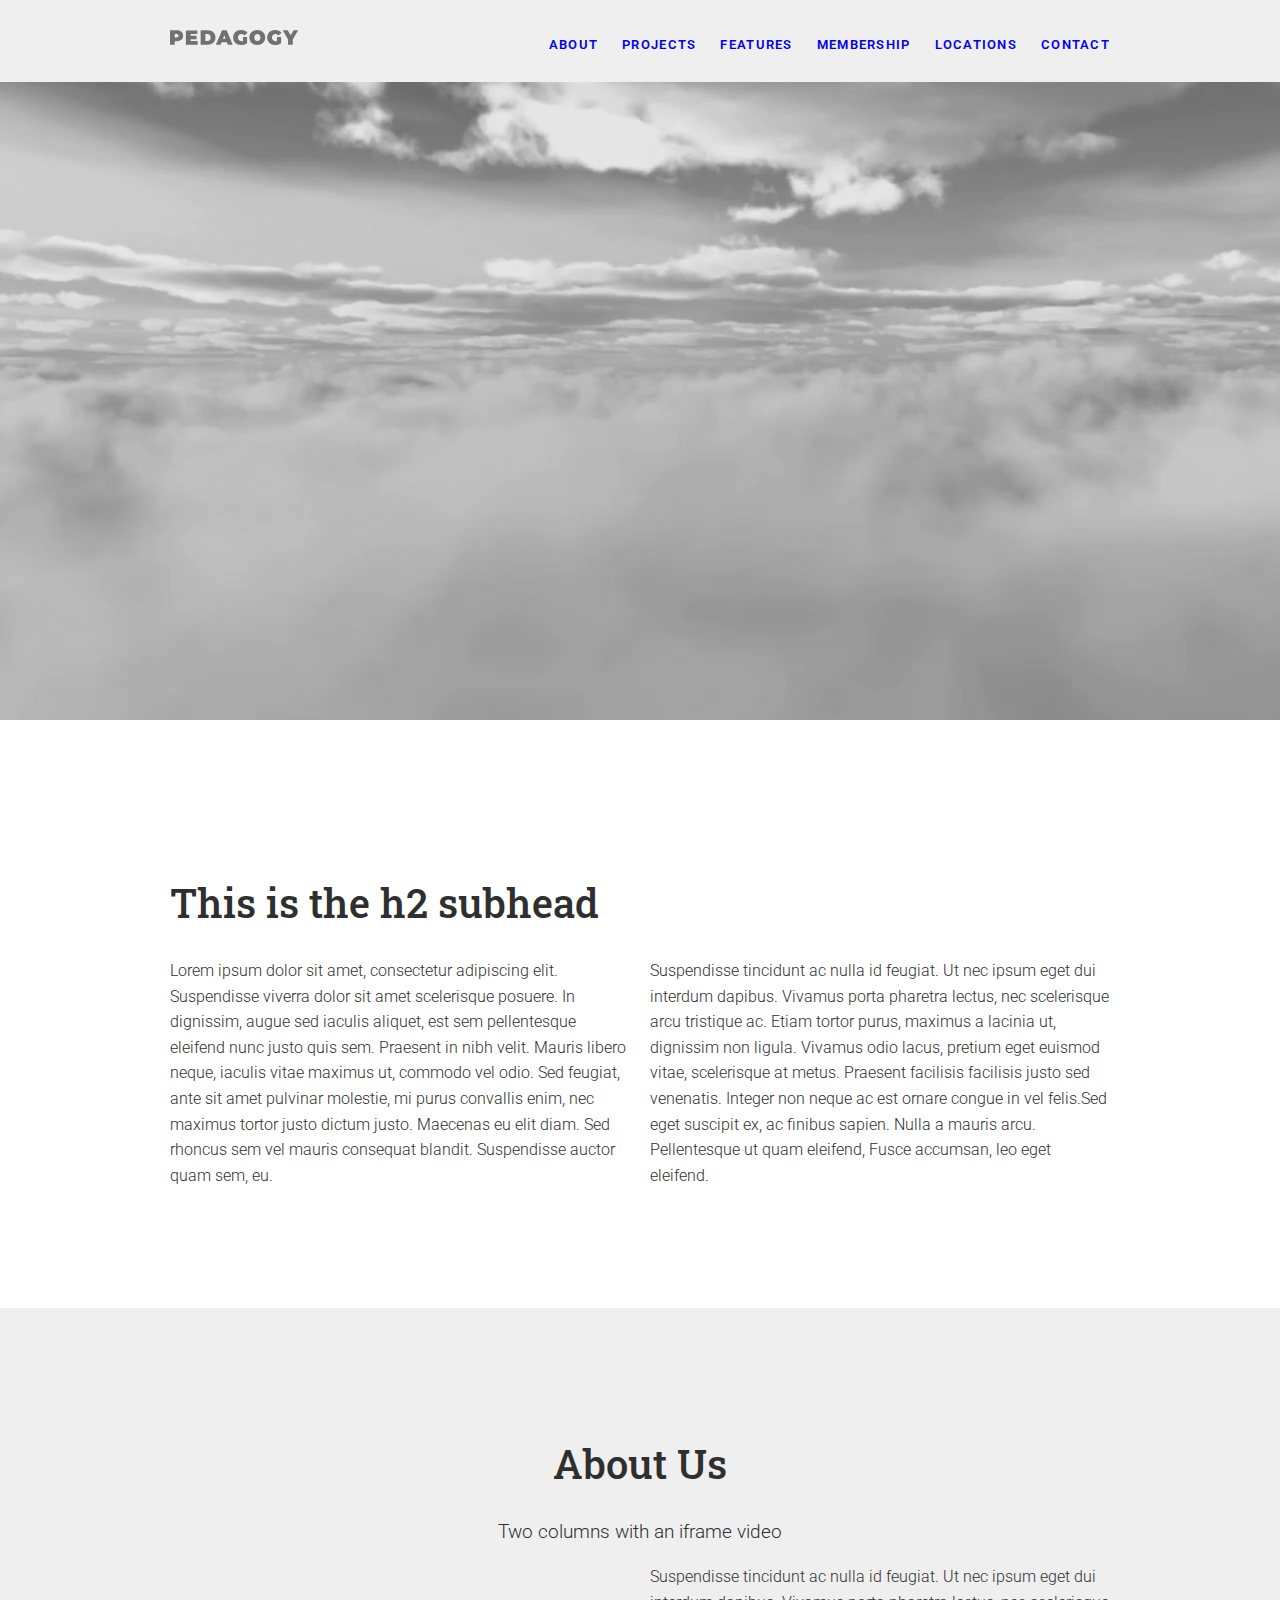
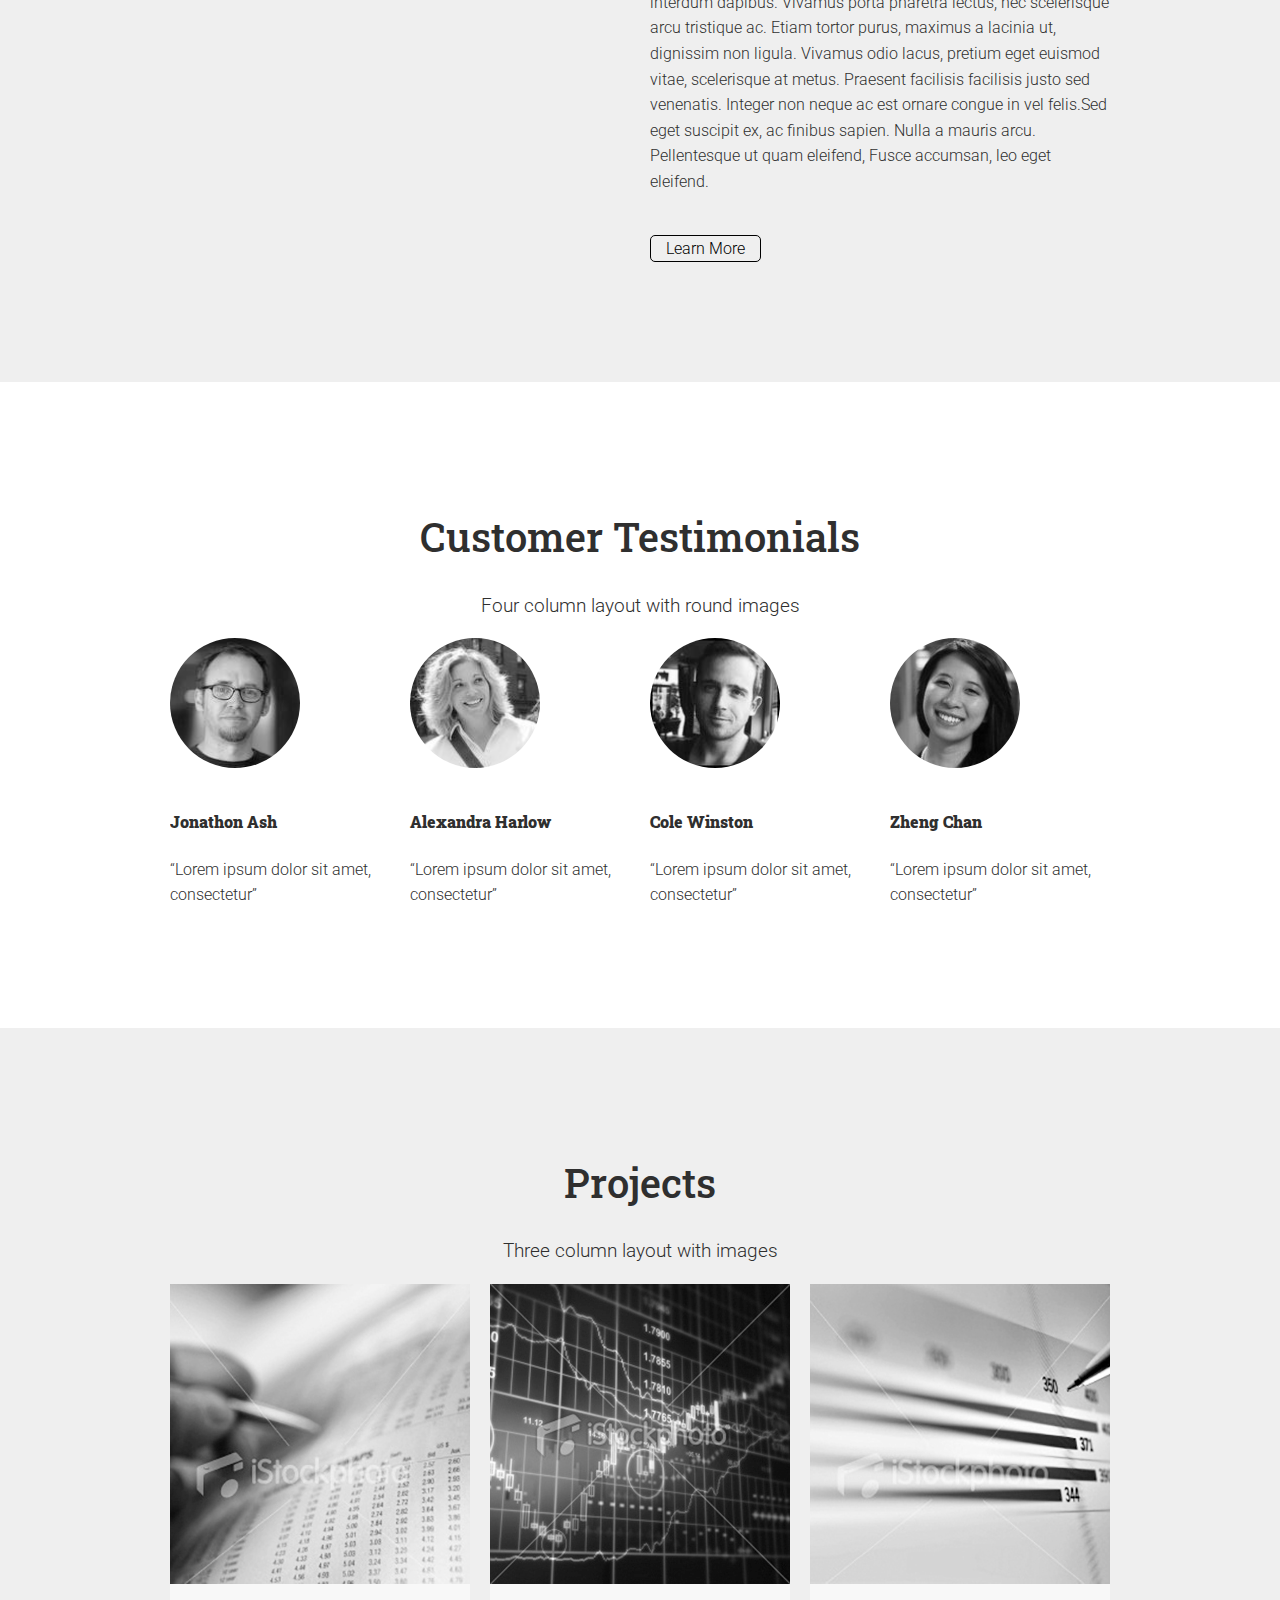
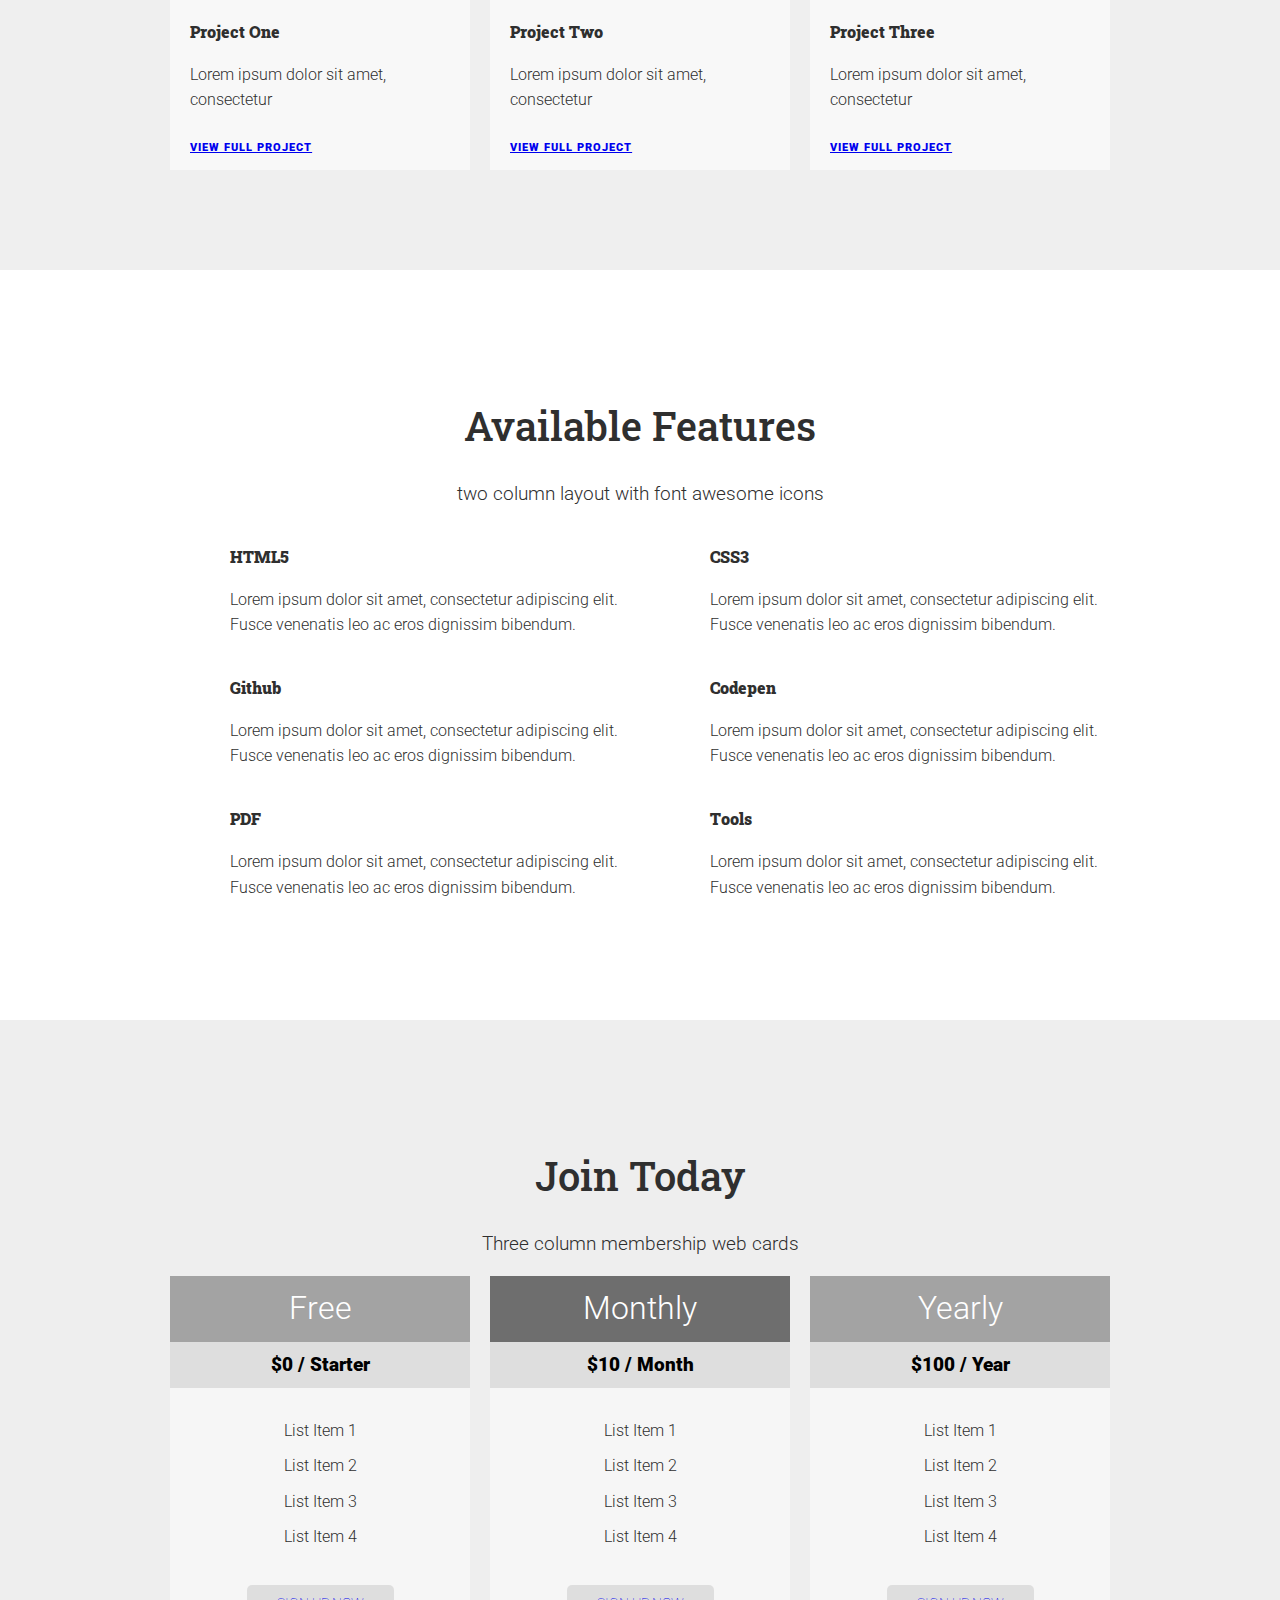
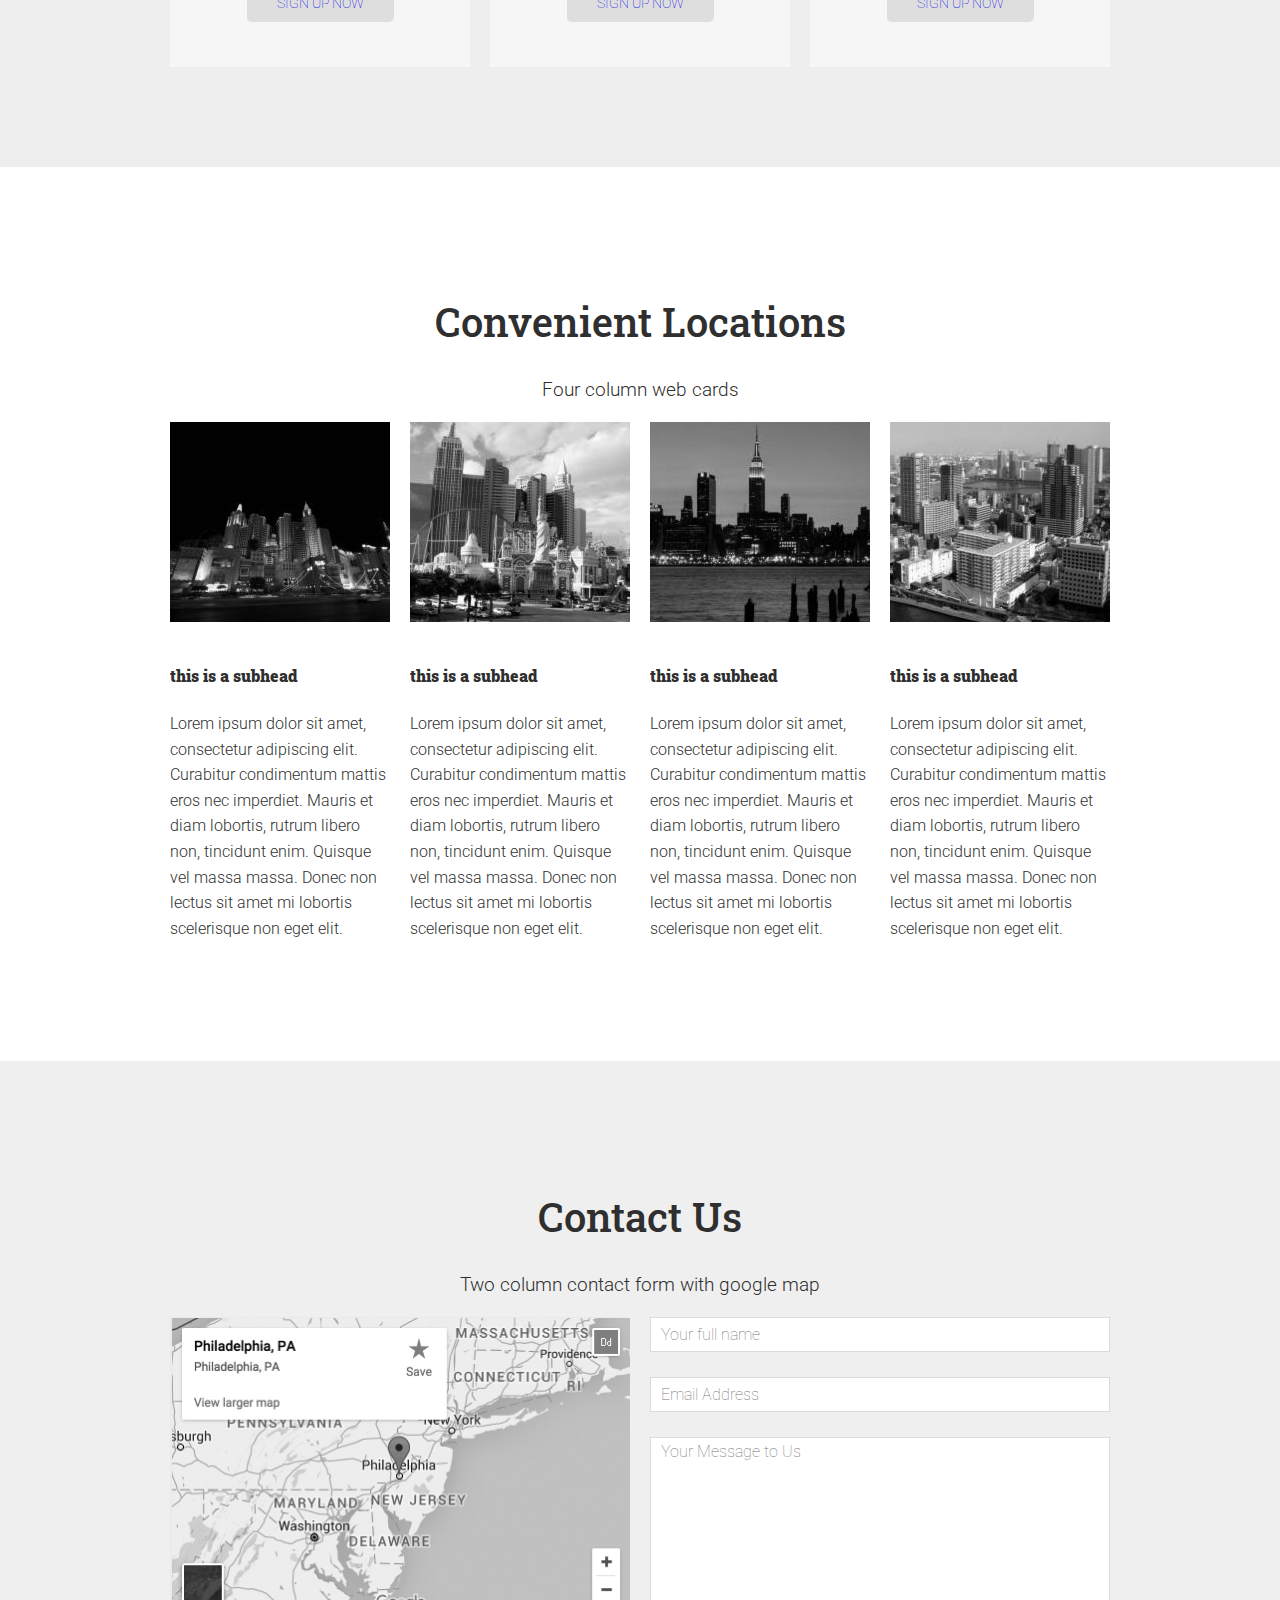
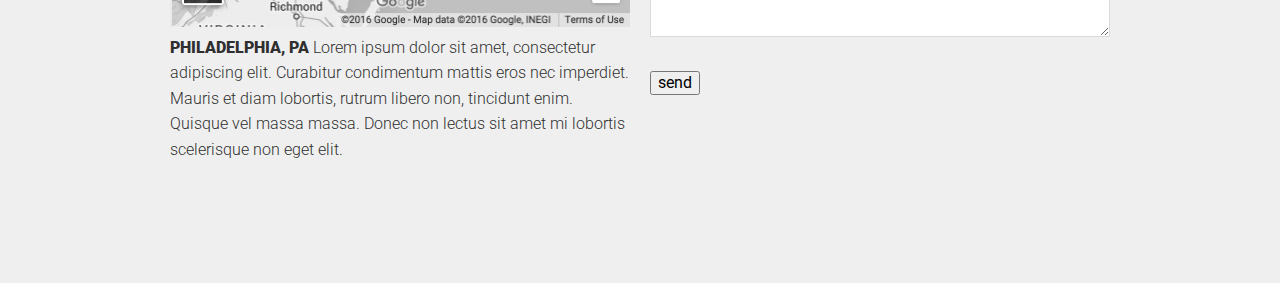
==== commit bb38480b: "updated files" ====
--- a/index.html
+++ b/index.html
@@ -261,6 +261,76 @@
 	</div> <!-- end container-->
 	</section>
 	
+	<!--locations-->
+	
+	<section class="locations">
+	<div class="container">
+	<h2 class="section-head">Convenient Locations</h2>
+		<p class="section-copy">Four column web cards</p>
+		<div class="row">
+		<div class="columns_4">
+		<img src="images/location1.png" alt="location 1">
+		<h5>this is a subhead</h5>
+		<p>Lorem ipsum dolor sit amet, consectetur adipiscing elit. Curabitur condimentum mattis eros nec imperdiet. Mauris et diam lobortis, rutrum libero non, tincidunt enim. Quisque vel massa massa. Donec non lectus sit amet mi lobortis scelerisque non eget elit. </p>
+		</div><!--end columns_4-->
+			
+		<div class="columns_4">
+		<img src="images/location2.png" alt="location 2">
+		<h5>this is a subhead</h5>
+		<p>Lorem ipsum dolor sit amet, consectetur adipiscing elit. Curabitur condimentum mattis eros nec imperdiet. Mauris et diam lobortis, rutrum libero non, tincidunt enim. Quisque vel massa massa. Donec non lectus sit amet mi lobortis scelerisque non eget elit. </p>
+		</div><!--end columns_4-->	
+			
+		<div class="columns_4">
+		<img src="images/location3.png" alt="location 3">
+		<h5>this is a subhead</h5>
+		<p>Lorem ipsum dolor sit amet, consectetur adipiscing elit. Curabitur condimentum mattis eros nec imperdiet. Mauris et diam lobortis, rutrum libero non, tincidunt enim. Quisque vel massa massa. Donec non lectus sit amet mi lobortis scelerisque non eget elit. </p>
+		</div><!--end columns_4-->
+			
+		<div class="columns_4">
+		<img src="images/location4.png" alt="location 4">
+		<h5>this is a subhead</h5>
+		<p>Lorem ipsum dolor sit amet, consectetur adipiscing elit. Curabitur condimentum mattis eros nec imperdiet. Mauris et diam lobortis, rutrum libero non, tincidunt enim. Quisque vel massa massa. Donec non lectus sit amet mi lobortis scelerisque non eget elit. </p>
+		</div><!--end columns_4-->
+			
+			
+			
+		</div> <!--end row-->
+	</div><!-- end container--> 
+	</section>
+	
+	<!-- Contact Us -->
+	
+	<section class="contact">
+	<div class="container">
+	<h2 class="section-head">Contact Us</h2>
+		<p class="section-copy">Two column contact form with google map</p>
+		<div class="row">
+		<div class="columns_2">
+		<img src="images/googlemap_greyscale.jpg" alt="Map of Philadelphia">
+		<p><span class="city">Philadelphia, PA</span> Lorem ipsum dolor sit amet, consectetur adipiscing elit. Curabitur condimentum mattis eros nec imperdiet. Mauris et diam lobortis, rutrum libero non, tincidunt enim. Quisque vel massa massa. Donec non lectus sit amet mi lobortis scelerisque non eget elit.</p>
+	</div> <!--end cloumns_2-->
+		
+		<div class="columns_2">
+		<form action="gd_web_form.php" method="post" class="contact-form">
+		<input id="name" type="text" name="name" placeholder="Your full name">
+		<input id="email" type="text" name="email" placeholder="Email Address">
+			<textarea id="message" name="message" placeholder="Your Message to Us"></textarea>
+		<input type="submit" name="submit" class="button" value="send">
+		</form>
+		
+		</div> <!--end columns_2-->
+		
+	</div> <!--end row-->
+	</div> <!--end container-->
+	</section>
+	
+	
+	
+	
+	
+	
+	
+	
 	
 </body>
 </html>
--- a/css/style.css
+++ b/css/style.css
@@ -224,22 +224,50 @@
 	
 }
 
-
-
-
-
-
-
-
-
-
-
-
-
-
-
-
-
-
-
-
+/* locations */
+.locations {
+	width: 100%;
+	padding: 100px 0;
+	background-color: #ffffff;
+}
+
+.locations img{
+	margin-bottom: 10px;
+}
+
+/* contact us */
+.contact{
+	width: 100%;
+	padding: 100px 0;
+	background-color: #EFEFEF;
+}
+
+.contact-form input[type="text"],
+.contact-form input[type="email"],
+.contact-form textarea,
+.contact-form select {
+	width: 460px;
+	height: 35px;
+	margin-bottom: 25px;
+	padding: 5px 5px 5px 10px;
+	border: 1px solid #dadada;
+	color: #888888;
+	font-weight: 100;	
+}
+
+.contact-form textarea {
+	height: 200px;
+}
+
+.city {
+	text-transform: uppercase;
+	font-weight: 900;
+	
+}
+
+
+
+
+
+
+
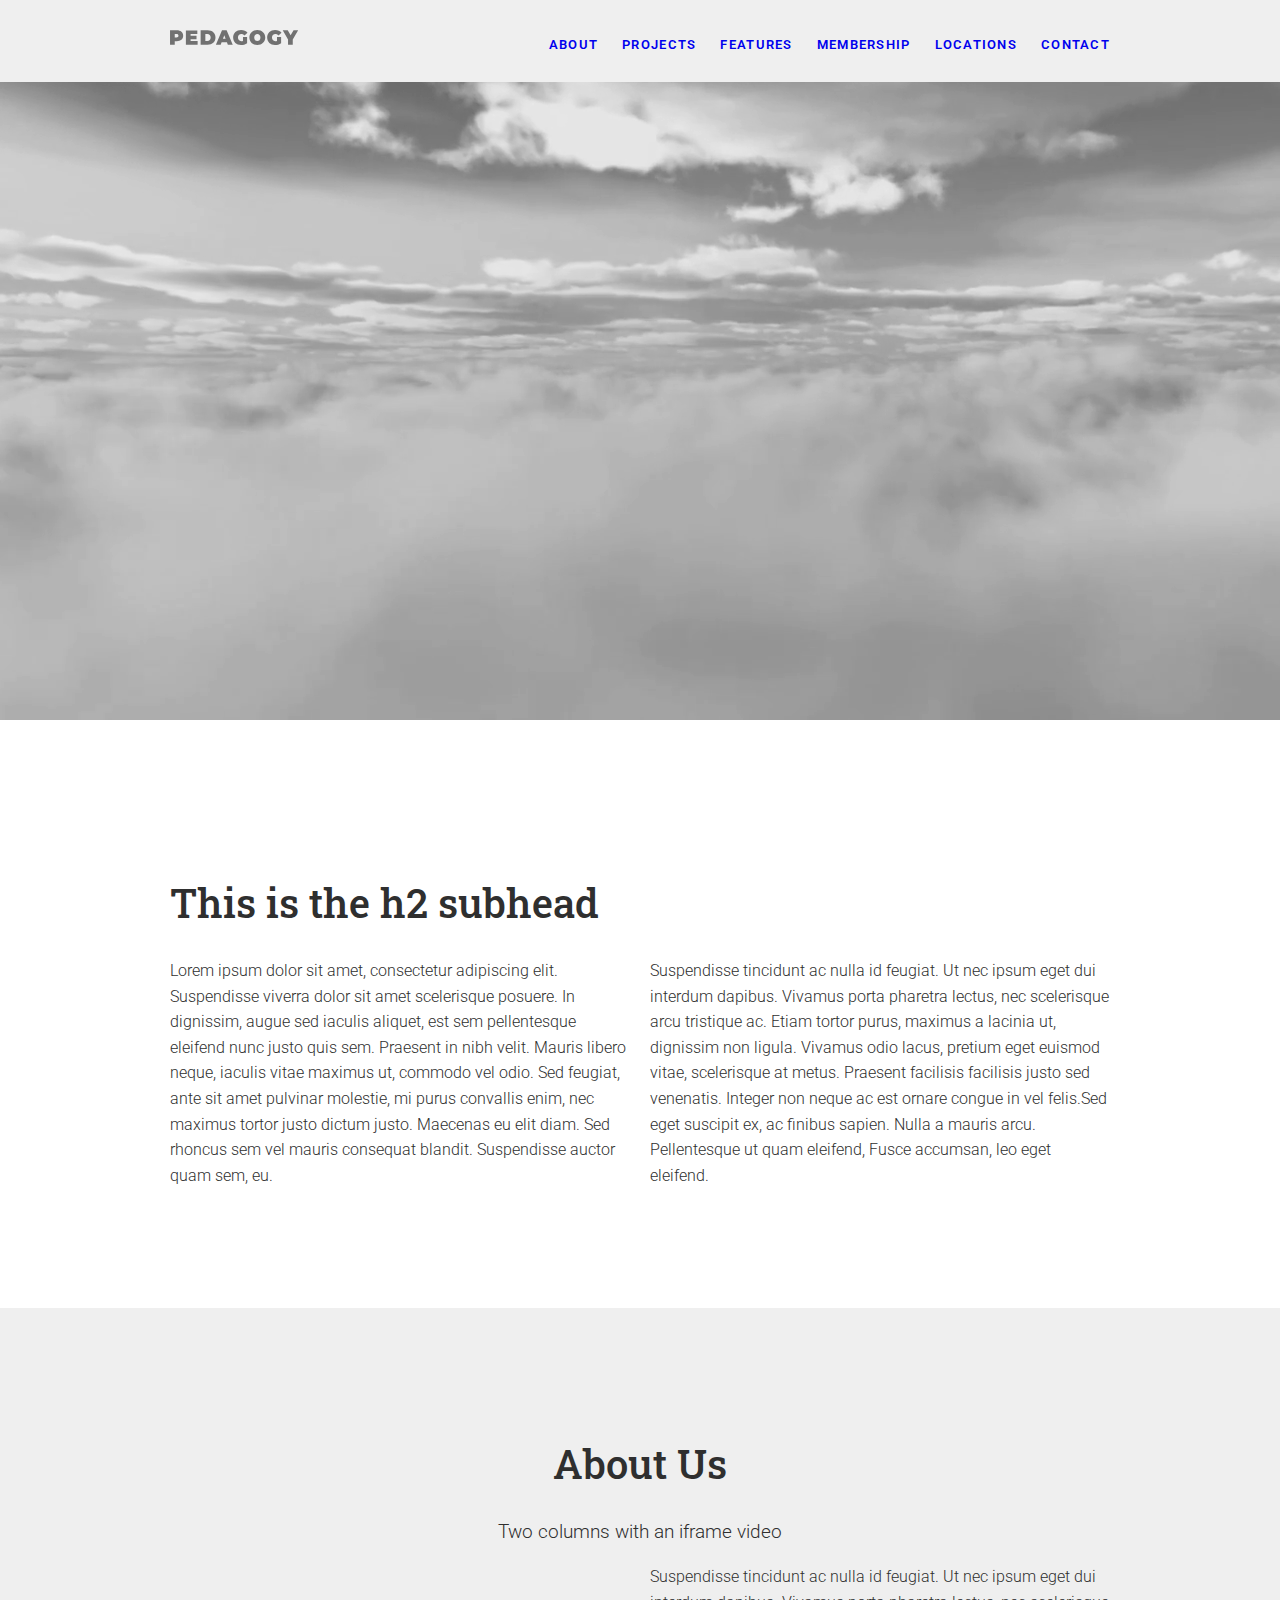
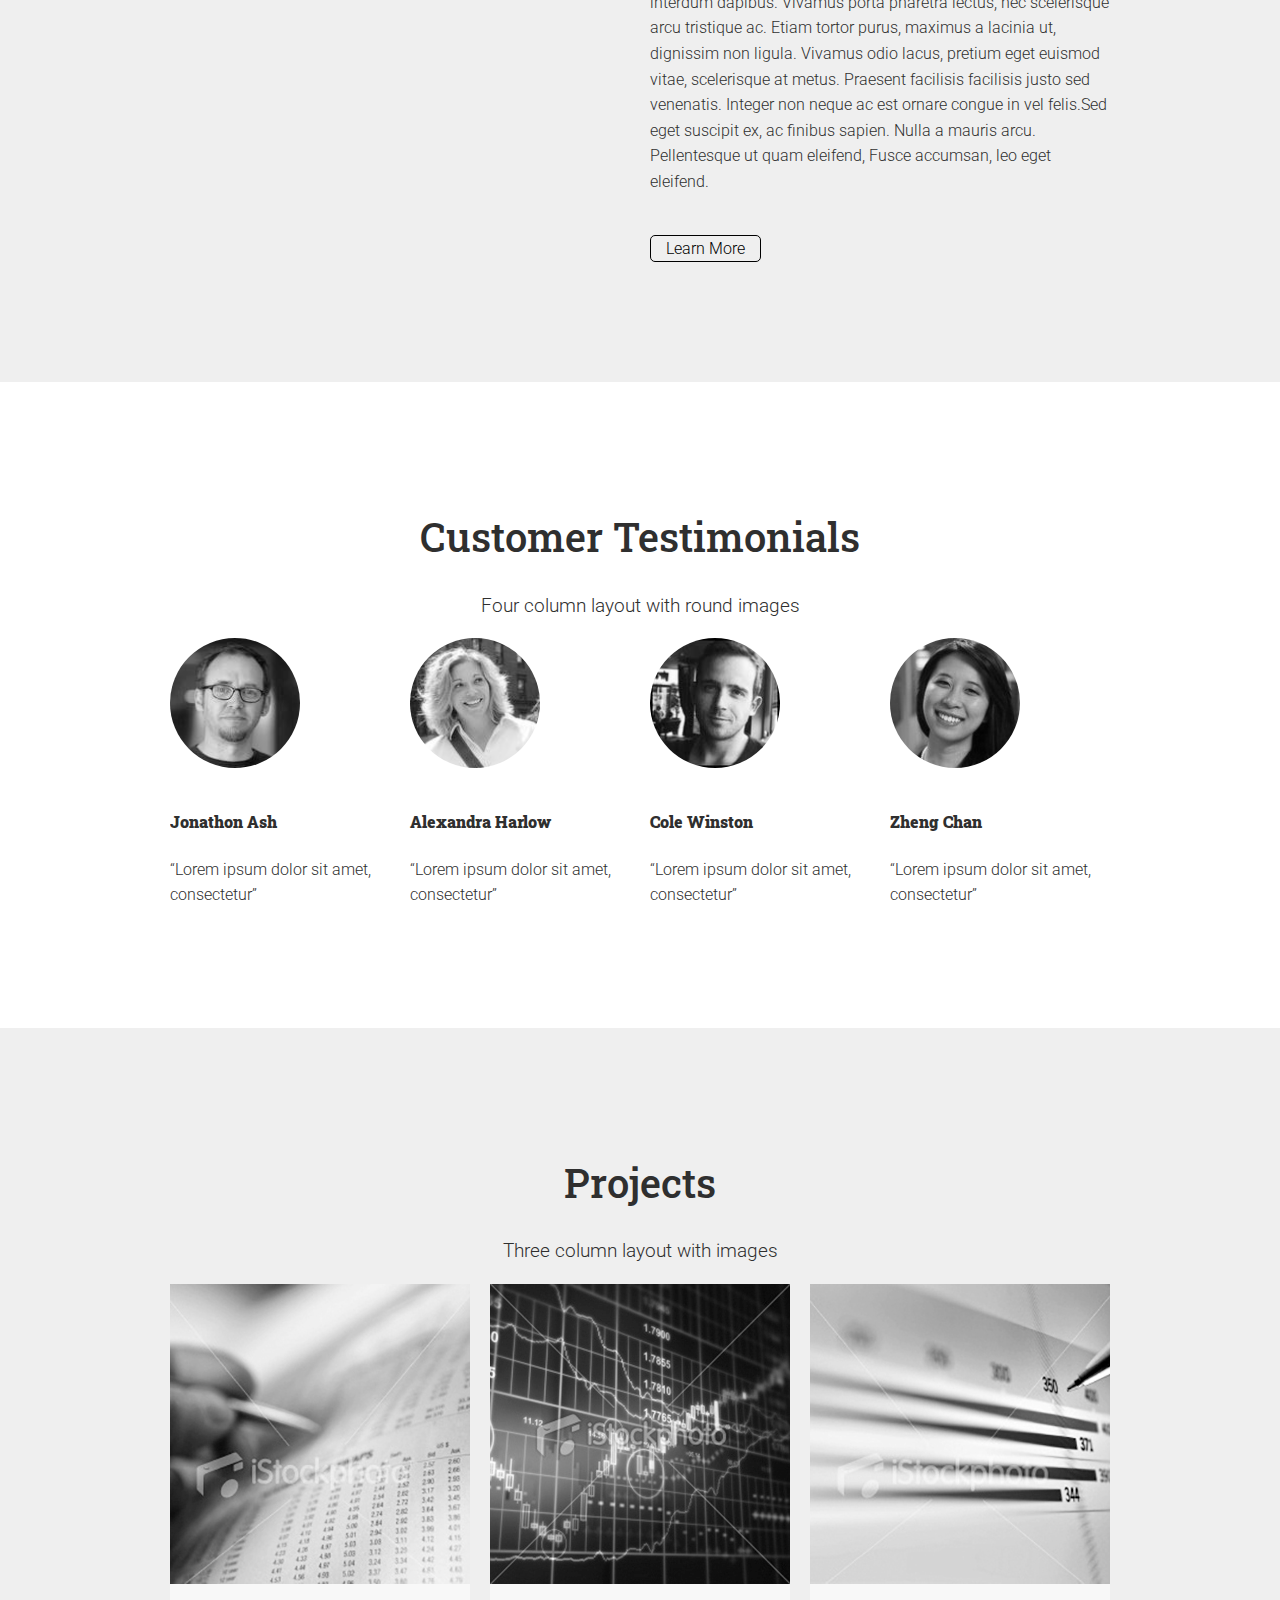
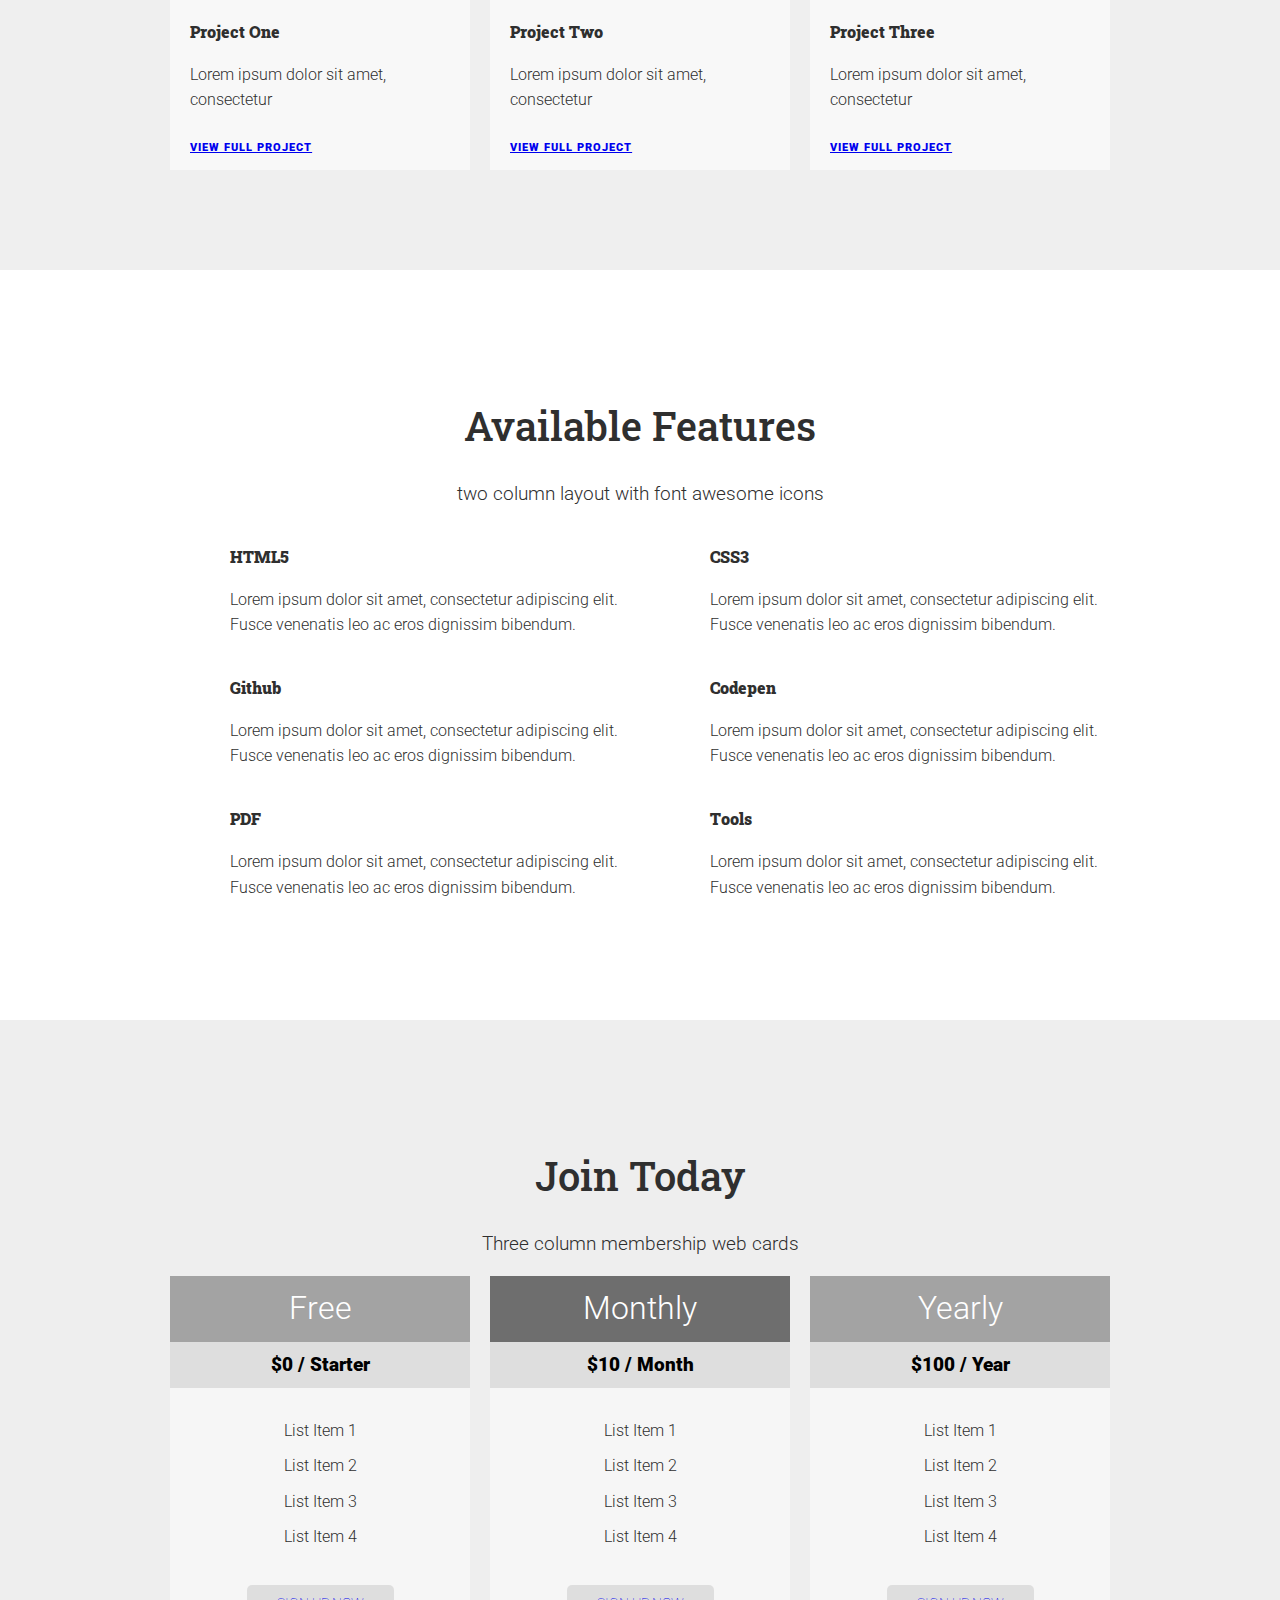
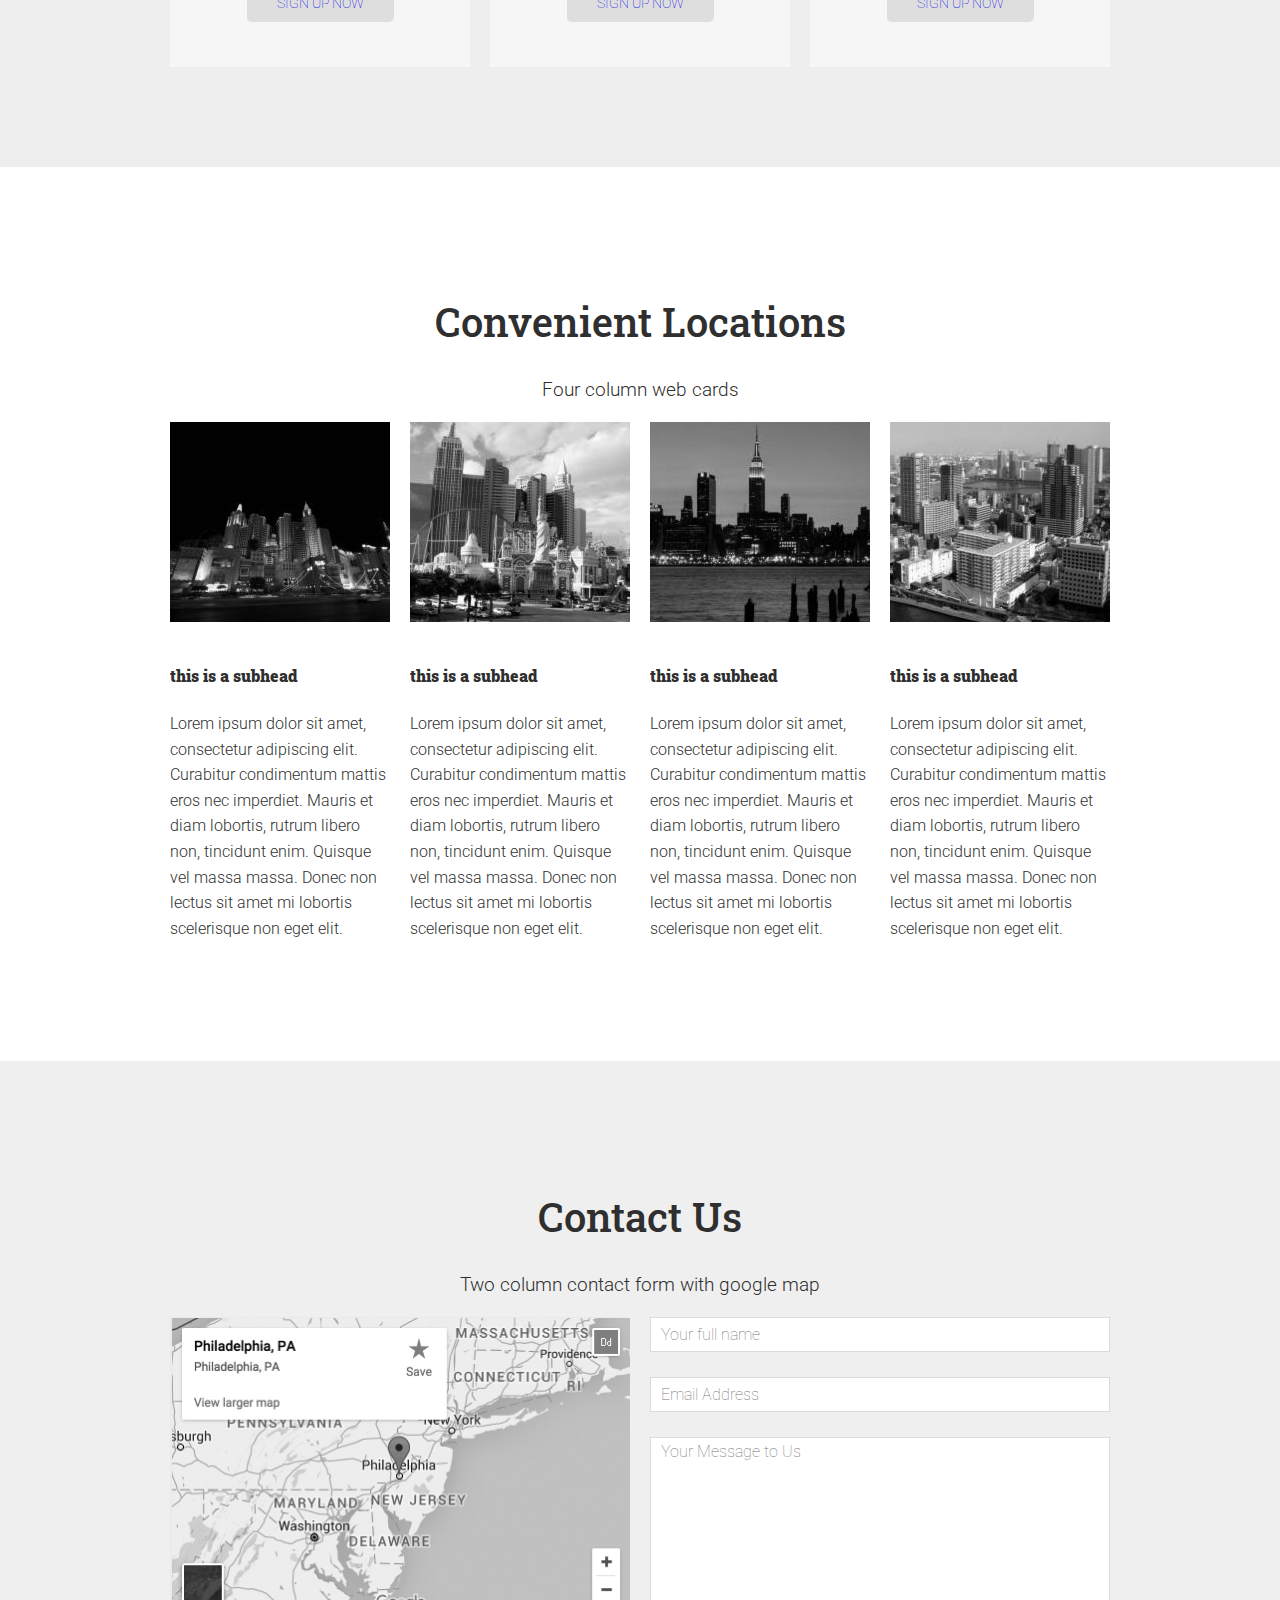
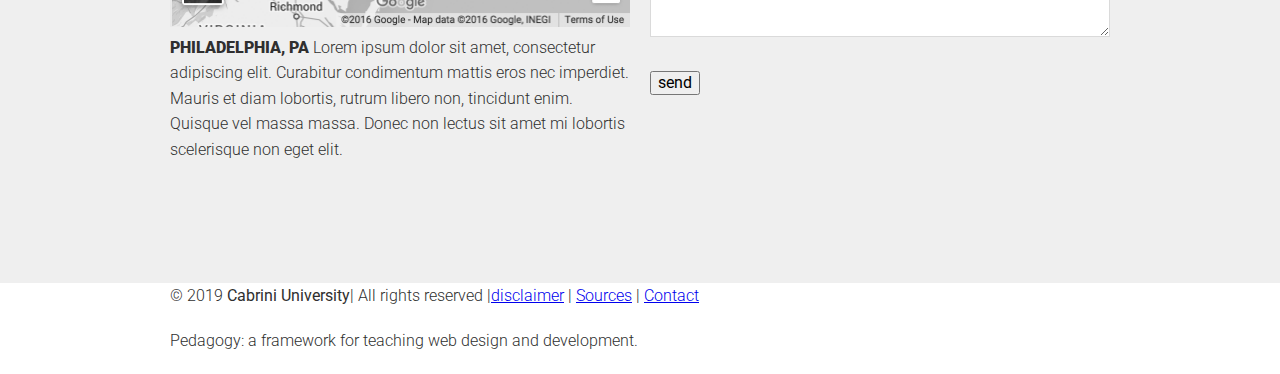
==== commit 7cb57a57: "updated files" ====
--- a/index.html
+++ b/index.html
@@ -324,6 +324,24 @@
 	</div> <!--end container-->
 	</section>
 	
+	<!--footer-->
+	
+	<footer>
+	<div class="container">
+	<div class="copyright">
+	<p>&copy; 2019 <strong>Cabrini University</strong>| All rights reserved |<a href="#">disclaimer</a> | <a href="#">Sources</a> | <a href="mailto:sg3325@cabrini.edu">Contact</a></p>
+	<p> Pedagogy: a framework for teaching web design and development.</p>	
+		<a href="#"><i class="fab fa-facebook-square"></i></a>
+		<a href="#"><i class="fab fa-twitter-square"></i></a>
+		<a href="#"><i class="fab fa-instagram"></i></a>
+
+		
+	</div>
+		
+		
+	</div>
+	</footer>
+	
 	
 	
 	
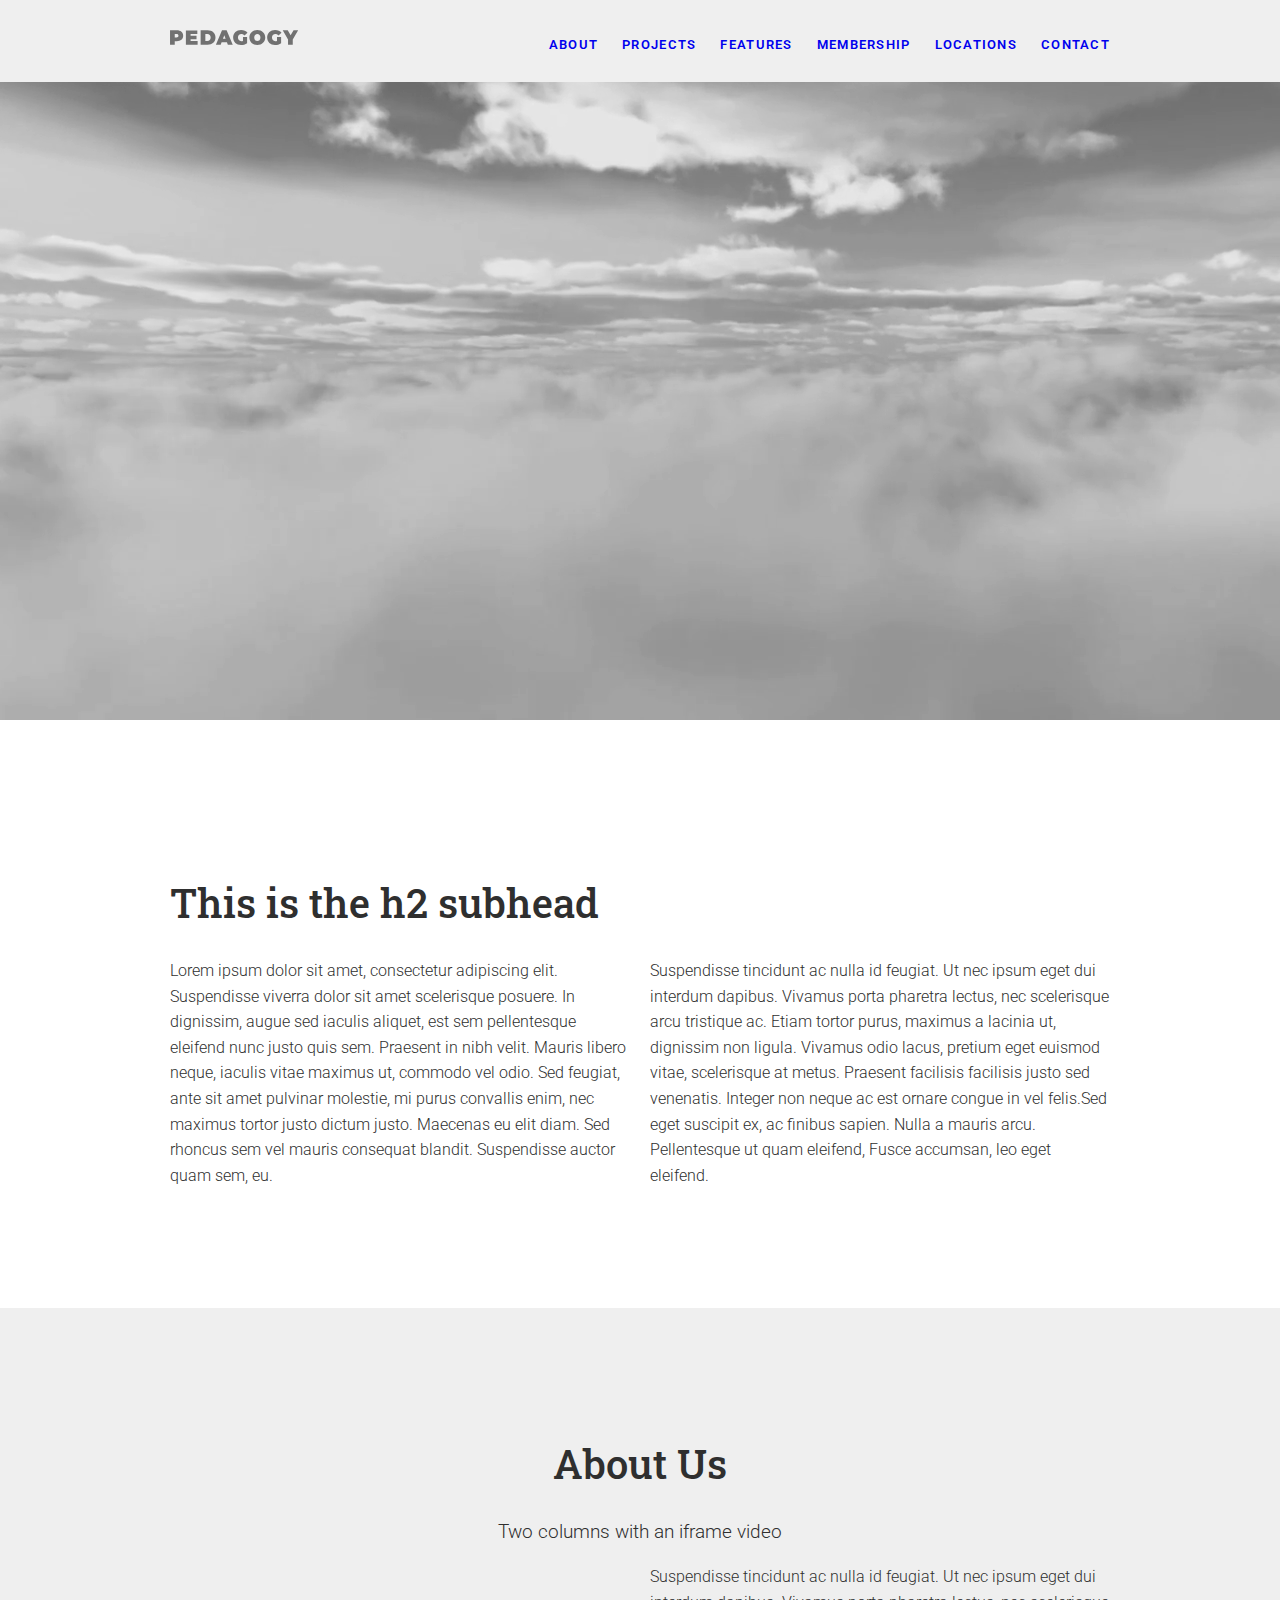
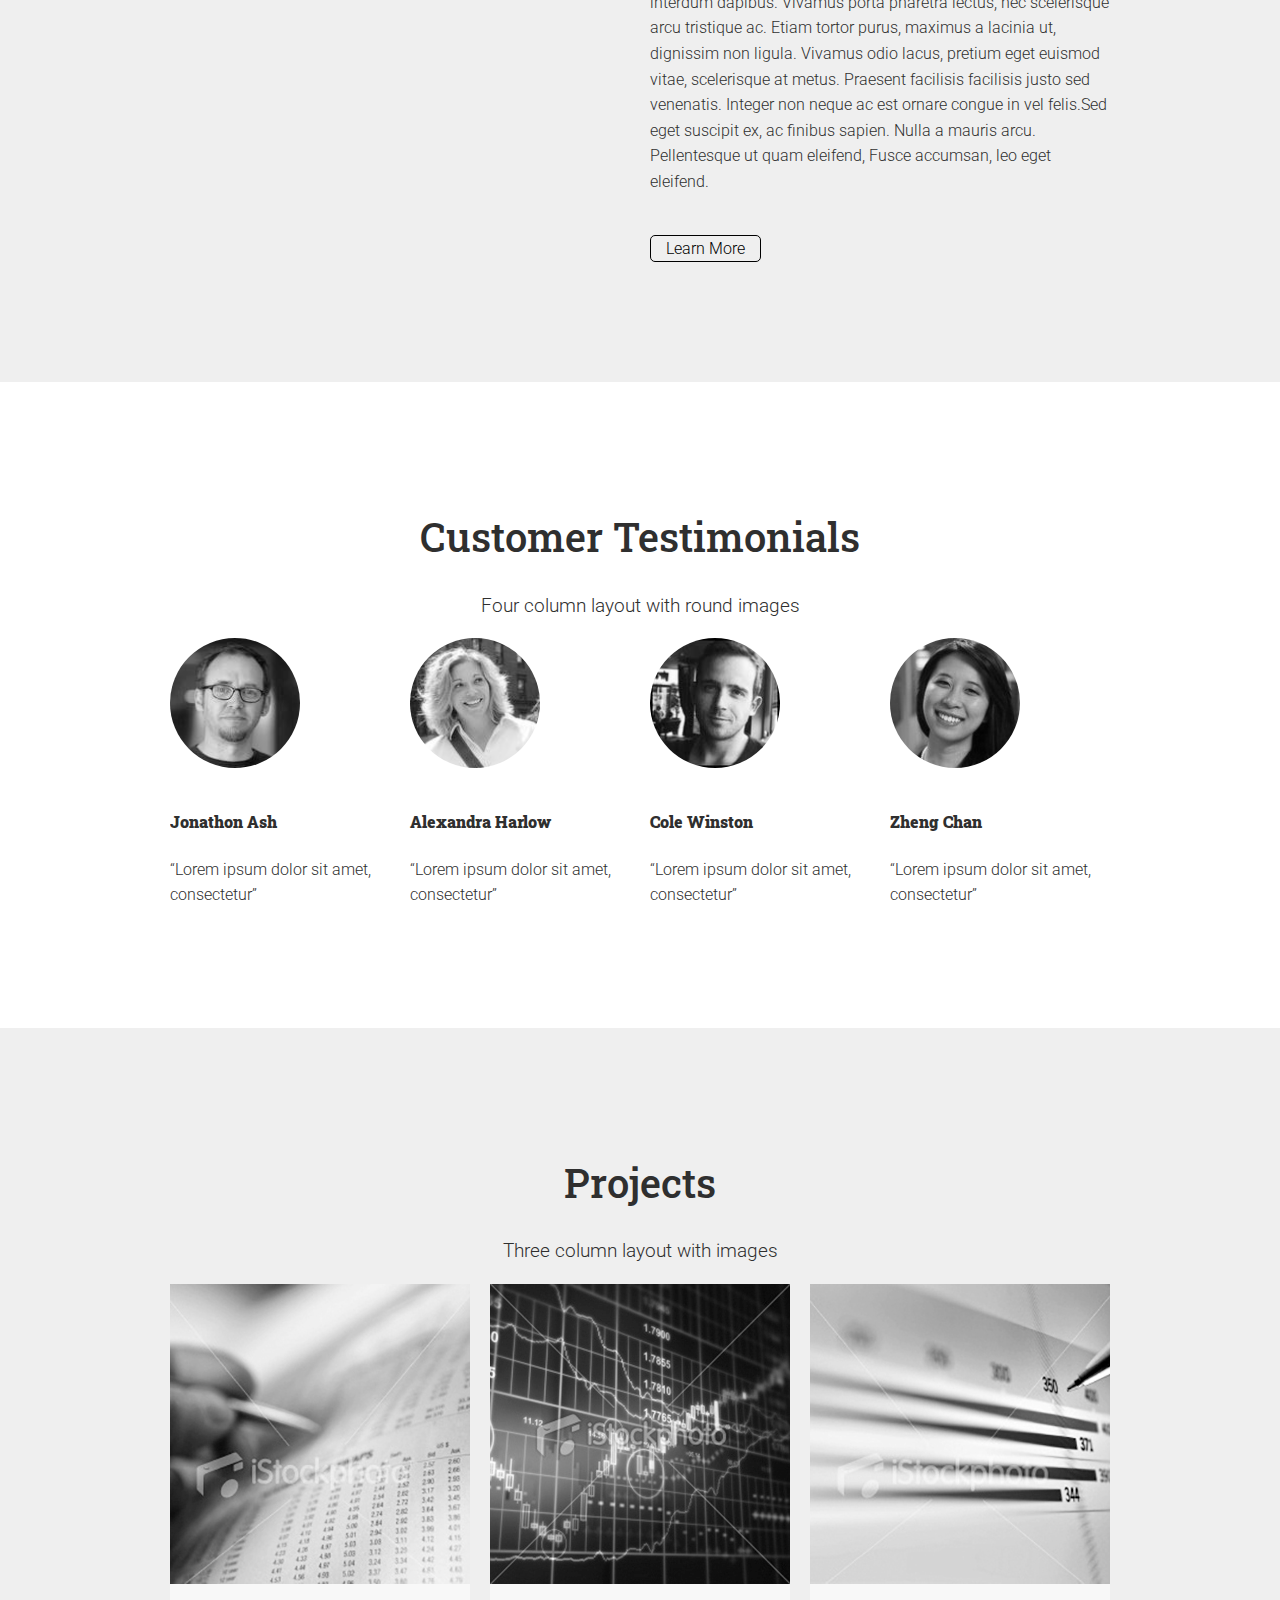
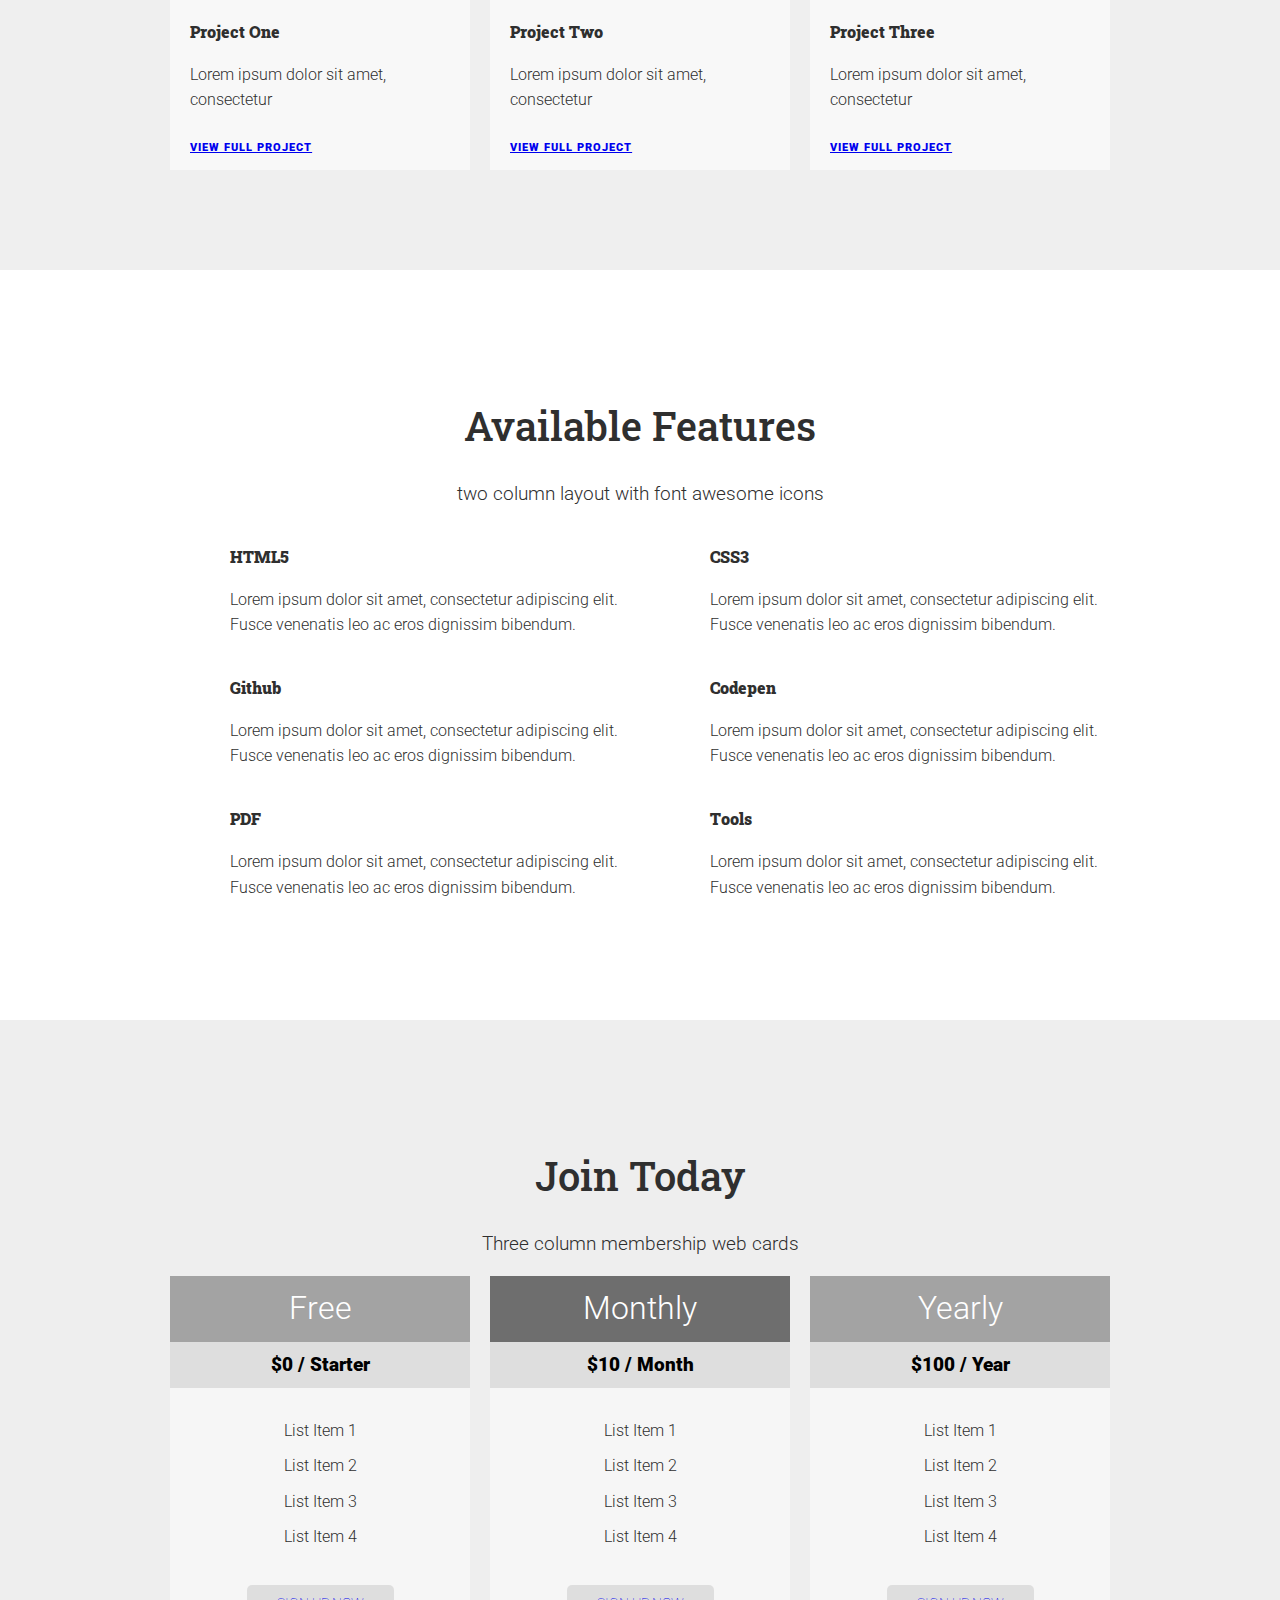
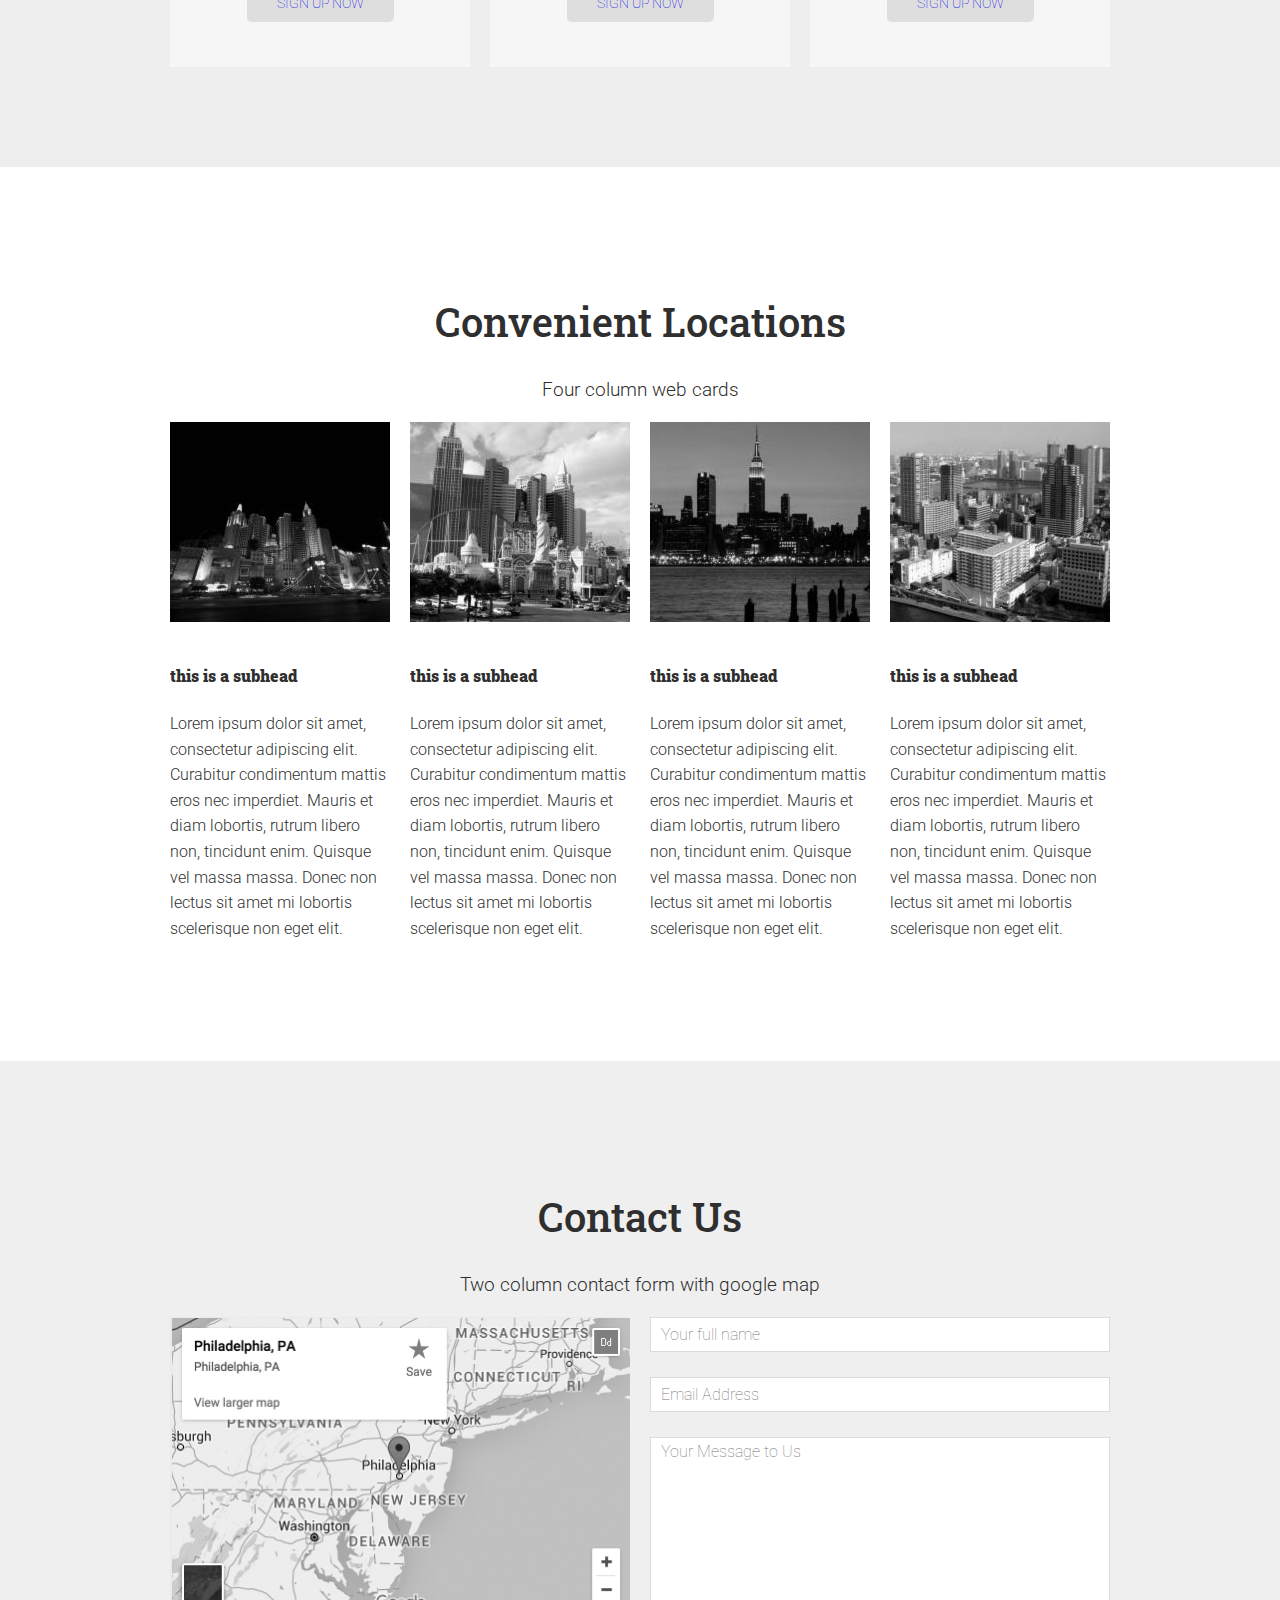
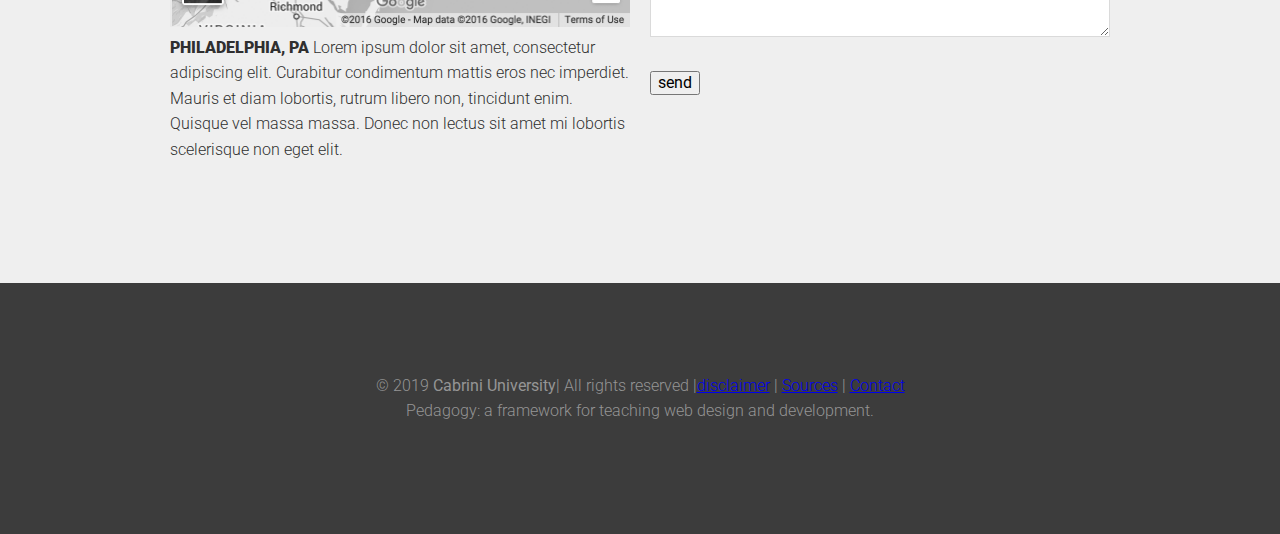
==== commit 4dc6b88e: "web design" ====
--- a/index.html
+++ b/index.html
@@ -23,7 +23,7 @@
 	<link href="css/base.css" rel="stylesheet" type="text/css" />
 		<link href="css/style.css" rel="stylesheet" type="text/css" />
 
-<!-- internal stylesheets -->
+<!--internal stylesheets -->
 	
 <style>
 </style>
@@ -55,7 +55,7 @@
 	</div><!--end hero-video --> 
 </section>	
 	
-<!-- Introduction -->
+<!-- Introduction-->
 <section class="introduction">
 	<div class="container">
 		<h2 class="section head">This is the h2 subhead</h2>
--- a/css/base.css
+++ b/css/base.css
@@ -192,4 +192,29 @@
 	font-family: 'Roboto', sans-serif;
 	font-size: 48px;
 	}
-	
+
+
+.large-text{
+	font-size:20px;
+	
+}
+
+.small-text{
+	font-size: 12px;
+	
+}
+
+.columns_2{
+	width: 460px;
+	float: left;
+	margin-right: 20px;
+}
+
+.columns_2:last-of-type{
+	margin-right: 0px;
+}
+
+
+
+
+	
--- a/css/style.css
+++ b/css/style.css
@@ -265,9 +265,69 @@
 	
 }
 
-
-
-
-
-
-
+/*footer*/
+
+footer{
+	width: 100%;
+	padding: 90px 0 80px 0;
+	text-align: center;
+	background-color: #3c3c3c;
+}
+
+footer a:visited {
+	color: #959595;
+	text-decoration:none;
+}
+
+footer a:hover{
+	color:#ffffff;
+	text-decoration:none;
+	
+}
+
+footer a:active{
+	color:#ffffff;
+	text-decoration:none;
+}
+
+.copyright{
+	width: 100%;
+	color: #959595;
+	
+}
+
+.copyright p{
+	margin-bottom:0;
+}
+
+.fa-instagram,
+.fa-twitter,
+.fa-facebook-square{
+	font-size: 2em;
+	margin: 20px 5px 0px 5px;
+	color: #959595;
+}
+
+.fa-instagram:hover,
+.fa-twitter:hover,
+.fa-facebook-square:hover{
+	color:#ffffff;
+}
+
+/*desktop and laptops */
+
+@media only screen and (min-width:1224px){
+	video{
+		width: 100%;
+	}
+}
+
+
+
+
+
+
+
+
+
+
